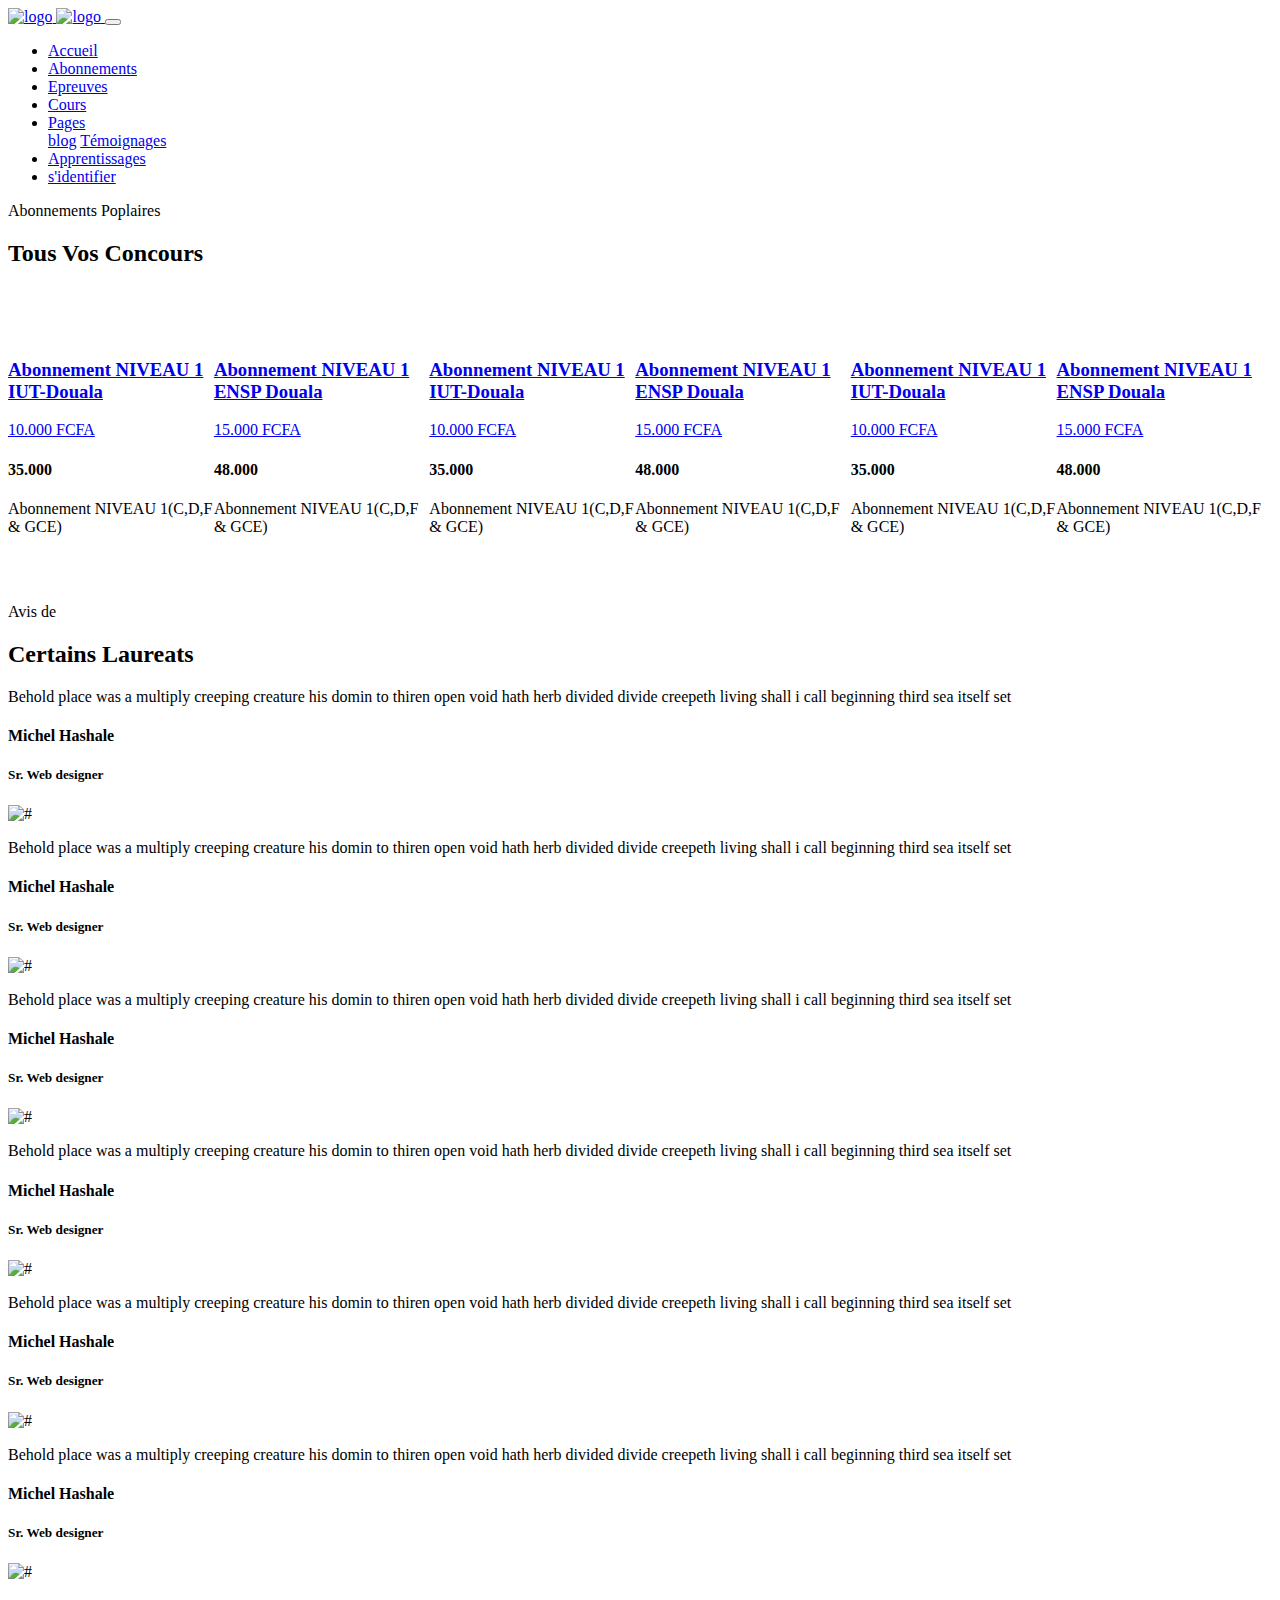
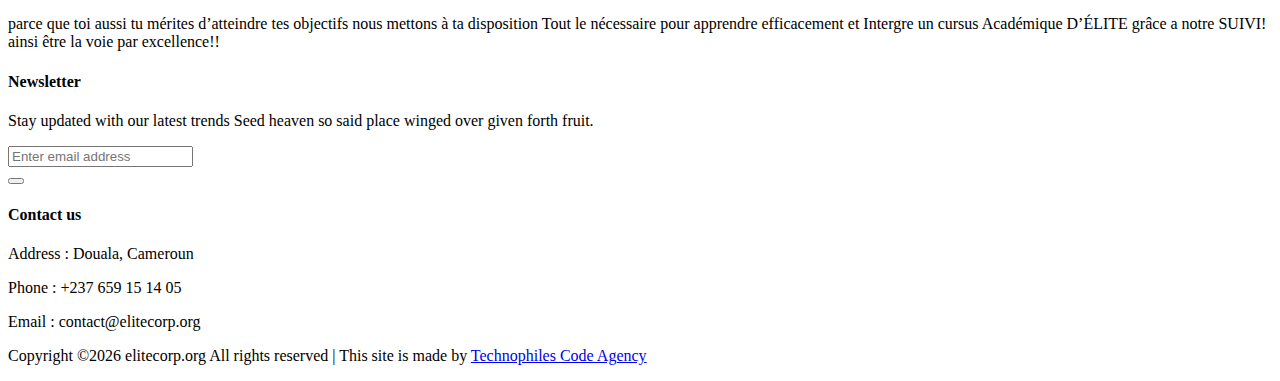
==== abonnements.html @ bad940f5 "Add files via upload" ====
<!doctype html>
<html lang="en">

<head>
    <!-- Required meta tags -->
    <meta charset="utf-8">
    <meta name="viewport" content="width=device-width, initial-scale=1, shrink-to-fit=no">
    <title>Etrain</title>
    <link rel="icon" href="img/favicon.png">
    <!-- Bootstrap CSS -->
    <link rel="stylesheet" href="css/bootstrap.min.css">
    <!-- animate CSS -->
    <link rel="stylesheet" href="css/animate.css">
    <!-- owl carousel CSS -->
    <link rel="stylesheet" href="css/owl.carousel.min.css">
    <!-- themify CSS -->
    <link rel="stylesheet" href="css/themify-icons.css">
    <!-- flaticon CSS -->
    <link rel="stylesheet" href="css/flaticon.css">
    <!-- font awesome CSS -->
    <link rel="stylesheet" href="css/magnific-popup.css">
    <!-- swiper CSS -->
    <link rel="stylesheet" href="css/slick.css">
    <!-- style CSS -->
    <link rel="stylesheet" href="css/style.css">
</head>

<body>
    <!--::header part start::-->
    <header class="main_menu single_page_menu">
        <div class="container">
            <div class="row align-items-center">
                <div class="col-lg-12">
                    <nav class="navbar navbar-expand-lg navbar-light">
                        <a class="navbar-brand logo_1" href="index.html"> <img src="img/single_page_logo.png" alt="logo"> </a>
                        <a class="navbar-brand logo_2" href="index.html"> <img src="img/logo.png" alt="logo"> </a>
                        <button class="navbar-toggler" type="button" data-toggle="collapse"
                            data-target="#navbarSupportedContent" aria-controls="navbarSupportedContent"
                            aria-expanded="false" aria-label="Toggle navigation">
                            <span class="navbar-toggler-icon"></span>
                        </button>

                        <div class="collapse navbar-collapse main-menu-item justify-content-end"
                            id="navbarSupportedContent">
                            <ul class="navbar-nav align-items-center">
                                <li class="nav-item active">
                                    <a class="nav-link" href="index.html">Accueil </a>
                                </li>
                                <li class="nav-item">
                                    <a class="nav-link" href="abonnements.html">Abonnements</a>
                                </li>
                                <li class="nav-item">
                                    <a class="nav-link" href="cource.html">Epreuves</a>
                                </li>
                                <li class="nav-item">
                                    <a class="nav-link" href="blog.html">Cours</a>
                                </li>
                                <li class="nav-item dropdown">
                                    <a class="nav-link dropdown-toggle" href="blog.html" id="navbarDropdown" role="button" data-toggle="dropdown" aria-haspopup="true" aria-expanded="false">
                                        Pages
                                    </a>
                                    <div class="dropdown-menu" aria-labelledby="navbarDropdown">
                                        <a class="dropdown-item" href="single-blog.html">blog</a>
                                        <a class="dropdown-item" href="elements.html">Témoignages</a>
                                    </div>
                                </li>
                                <li class="nav-item">
                                    <a class="nav-link" href="contact.html">Apprentissages</a>
                                </li>
                                <li class="d-none d-lg-block">
                                    <a class="btn_1" href="#">s'identifier</a>
                                </li>
                            </ul>
                        </div>
                    </nav>
                </div>
            </div>
        </div>
    </header>
    <!-- Header part end-->

    <!--::review_part start::-->
    <section class="special_cource padding_top">
        <div class="container">
            <div class="row justify-content-center">
                <div class="col-xl-5">
                    <div class="section_tittle text-center">
                        <p>Abonnements Poplaires</p>
                        <h2>Tous Vos Concours</h2>
                    </div>
                </div>
            </div>
            <div class="row" style="display: flex; justify-content: space-between;">
                <div class="col-sm-6 col-lg-4" style="margin: 35px 0px;">
                    <div class="single_special_cource" >
                        <img src="img/special_cource_21.png" class="special_img" alt="">
                        <div class="special_cource_text">
                            <a href="course-details.html">
                                <h3>Abonnement NIVEAU 1 IUT-Douala </h3>
                            </a>

                            <div class="special_cource_text_price">
                                
                            </div>
                            <a href="course-details.html" class="btn_4">10.000 FCFA</a>
                            <h4>35.000</h4>
                            
                            <p>Abonnement NIVEAU 1(C,D,F & GCE)</p>
                        </div>

                    </div>
                </div>
                <div class="col-sm-6 col-lg-4" style="margin: 35px 0px;">
                    <div class="single_special_cource">
                        <img src="img/special_cource_32.png" class="special_img" alt="">
                        <div class="special_cource_text">
                            <a href="course-details.html">
                                <h3>Abonnement NIVEAU 1 ENSP Douala </h3>
                            </a>

                            <div class="special_cource_text_price">
                                
                            </div>
                            <a href="course-details.html" class="btn_4">15.000 FCFA</a>
                            <h4>48.000</h4>
                            
                            <p>Abonnement NIVEAU 1(C,D,F & GCE)</p>
                        </div>

                    </div>
                </div>

                <div class="col-sm-6 col-lg-4" style="margin: 35px 0px;">
                    <div class="single_special_cource">

                        <img src="img/special_cource_21.png" class="special_img" alt="">
                        <div class="special_cource_text">
                            <a href="course-details.html">
                                <h3>Abonnement NIVEAU 1 IUT-Douala </h3>
                            </a>

                            <div class="special_cource_text_price">
                                
                            </div>
                            <a href="course-details.html" class="btn_4">10.000 FCFA</a>
                            <h4>35.000</h4>
                            
                            <p>Abonnement NIVEAU 1(C,D,F & GCE)</p>
                        </div>

                    </div>
                </div>

                <div class="col-sm-6 col-lg-4" style="margin: 35px 0px;" >
                    <div class="single_special_cource">

                        <img src="img/special_cource_32.png" class="special_img" alt="">
                        <a href="course-details.html">
                            <h3>Abonnement NIVEAU 1 ENSP Douala </h3>
                        </a>

                        <div class="special_cource_text_price">
                            
                        </div>
                        <a href="course-details.html" class="btn_4">15.000 FCFA</a>
                        <h4>48.000</h4>
                        
                        <p>Abonnement NIVEAU 1(C,D,F & GCE)</p>

                    </div>
                </div>

                <div class="col-sm-6 col-lg-4" style="margin: 35px 0px;">
                    <div class="single_special_cource">

                        <img src="img/special_cource_21.png" class="special_img" alt="">
                        <div class="special_cource_text">
                            <a href="course-details.html">
                                <h3>Abonnement NIVEAU 1 IUT-Douala </h3>
                            </a>

                            <div class="special_cource_text_price">
                                
                            </div>
                            <a href="course-details.html" class="btn_4">10.000 FCFA</a>
                            <h4>35.000</h4>
                            
                            <p>Abonnement NIVEAU 1(C,D,F & GCE)</p>
                        </div>

                    </div>
                </div>

                <div class="col-sm-6 col-lg-4" style="margin: 35px 0px;">
                    <div class="single_special_cource">

                        <img src="img/special_cource_32.png" class="special_img" alt="">
                        <a href="course-details.html">
                            <h3>Abonnement NIVEAU 1 ENSP Douala </h3>
                        </a>

                        <div class="special_cource_text_price">
                            
                        </div>
                        <a href="course-details.html" class="btn_4">15.000 FCFA</a>
                        <h4>48.000</h4>
                        
                        <p>Abonnement NIVEAU 1(C,D,F & GCE)</p>

                    </div>
                </div>

                
            </div>
        </div>
    </section>
    <!--::blog_part end::-->

    <!--::review_part start::-->
    <section class="testimonial_part section_padding">
        <div class="container-fluid">
            <div class="row justify-content-center">
                <div class="col-xl-5">
                    <div class="section_tittle text-center">
                        <p>Avis de </p>
                        <h2>Certains Laureats</h2>
                    </div>
                </div>
            </div>
            <div class="row">
                <div class="col-lg-12">
                    <div class="textimonial_iner owl-carousel">
                        <div class="testimonial_slider">
                            <div class="row">
                                <div class="col-lg-8 col-xl-4 col-sm-8 align-self-center">
                                    <div class="testimonial_slider_text">
                                        <p>Behold place was a multiply creeping creature his domin to thiren open void
                                            hath herb divided divide creepeth living shall i call beginning
                                            third sea itself set</p>
                                        <h4>Michel Hashale</h4>
                                        <h5> Sr. Web designer</h5>
                                    </div>
                                </div>
                                <div class="col-lg-4 col-xl-2 col-sm-4">
                                    <div class="testimonial_slider_img">
                                        <img src="img/testimonial_img_1.png" alt="#">
                                    </div>
                                </div>
                                <div class="col-xl-4 d-none d-xl-block">
                                    <div class="testimonial_slider_text">
                                        <p>Behold place was a multiply creeping creature his domin to thiren open void
                                            hath herb divided divide creepeth living shall i call beginning
                                            third sea itself set</p>
                                        <h4>Michel Hashale</h4>
                                        <h5> Sr. Web designer</h5>
                                    </div>
                                </div>
                                <div class="col-xl-2 d-none d-xl-block">
                                    <div class="testimonial_slider_img">
                                        <img src="img/testimonial_img_1.png" alt="#">
                                    </div>
                                </div>
                            </div>
                        </div>
                        <div class="testimonial_slider">
                            <div class="row">
                                <div class="col-lg-8 col-xl-4 col-sm-8 align-self-center">
                                    <div class="testimonial_slider_text">
                                        <p>Behold place was a multiply creeping creature his domin to thiren open void
                                            hath herb divided divide creepeth living shall i call beginning
                                            third sea itself set</p>
                                        <h4>Michel Hashale</h4>
                                        <h5> Sr. Web designer</h5>
                                    </div>
                                </div>
                                <div class="col-lg-4 col-xl-2 col-sm-4">
                                    <div class="testimonial_slider_img">
                                        <img src="img/testimonial_img_1.png" alt="#">
                                    </div>
                                </div>
                                <div class="col-xl-4 d-none d-xl-block">
                                    <div class="testimonial_slider_text">
                                        <p>Behold place was a multiply creeping creature his domin to thiren open void
                                            hath herb divided divide creepeth living shall i call beginning
                                            third sea itself set</p>
                                        <h4>Michel Hashale</h4>
                                        <h5> Sr. Web designer</h5>
                                    </div>
                                </div>
                                <div class="col-xl-2 d-none d-xl-block">
                                    <div class="testimonial_slider_img">
                                        <img src="img/testimonial_img_1.png" alt="#">
                                    </div>
                                </div>
                            </div>
                        </div>
                        <div class="testimonial_slider">
                            <div class="row">
                                <div class="col-lg-8 col-xl-4 col-sm-8 align-self-center">
                                    <div class="testimonial_slider_text">
                                        <p>Behold place was a multiply creeping creature his domin to thiren open void
                                            hath herb divided divide creepeth living shall i call beginning
                                            third sea itself set</p>
                                        <h4>Michel Hashale</h4>
                                        <h5> Sr. Web designer</h5>
                                    </div>
                                </div>
                                <div class="col-lg-4 col-xl-2 col-sm-4">
                                    <div class="testimonial_slider_img">
                                        <img src="img/testimonial_img_1.png" alt="#">
                                    </div>
                                </div>
                                <div class="col-xl-4 d-none d-xl-block">
                                    <div class="testimonial_slider_text">
                                        <p>Behold place was a multiply creeping creature his domin to thiren open void
                                            hath herb divided divide creepeth living shall i call beginning
                                            third sea itself set</p>
                                        <h4>Michel Hashale</h4>
                                        <h5> Sr. Web designer</h5>
                                    </div>
                                </div>
                                <div class="col-xl-2 d-none d-xl-block">
                                    <div class="testimonial_slider_img">
                                        <img src="img/testimonial_img_1.png" alt="#">
                                    </div>
                                </div>
                            </div>
                        </div>
                    </div>
                </div>

            </div>
        </div>
    </section>
    <!--::blog_part end::-->

    
    <!-- footer part start-->
    <footer class="footer-area">
        <div class="container">
            <div class="row justify-content-between">
                <div class="col-sm-6 col-md-4 col-xl-3">
                    <div class="single-footer-widget footer_1">
                        <a href="index.html"> <img src="img/logo.png" alt=""> </a>
                        <p>parce que toi aussi tu mérites d’atteindre tes objectifs nous  mettons à ta disposition Tout le nécessaire pour apprendre efficacement et Intergre un cursus Académique D’ÉLITE grâce a notre SUIVI! ainsi être la voie par excellence!! </p>
                       
                    </div>
                </div>
                <div class="col-sm-6 col-md-4 col-xl-4">
                    <div class="single-footer-widget footer_2">
                        <h4>Newsletter</h4>
                        <p>Stay updated with our latest trends Seed heaven so said place winged over given forth fruit.
                        </p>
                        <form action="#">
                            <div class="form-group">
                                <div class="input-group mb-3">
                                    <input type="text" class="form-control" placeholder='Enter email address'
                                        onfocus="this.placeholder = ''"
                                        onblur="this.placeholder = 'Enter email address'">
                                    <div class="input-group-append">
                                        <button class="btn btn_1" type="button"><i class="ti-angle-right"></i></button>
                                    </div>
                                </div>
                            </div>
                        </form>
                        <div class="social_icon">
                            <a href="#"> <i class="ti-facebook"></i> </a>
                            <a href="#"> <i class="ti-twitter-alt"></i> </a>
                            <a href="#"> <i class="ti-instagram"></i> </a>
                            <a href="#"> <i class="ti-skype"></i> </a>
                        </div>
                    </div>
                </div>
                <div class="col-xl-3 col-sm-6 col-md-4">
                    <div class="single-footer-widget footer_2">
                        <h4>Contact us</h4>
                        <div class="contact_info">
                            <p><span> Address :</span> Douala, Cameroun </p>
                            <p><span> Phone :</span> +237 659 15 14 05 </p>
                            <p><span> Email : </span>contact@elitecorp.org </p>
                        </div>
                    </div>
                </div>
            </div>

        </div>
        <div class="container-fluid">
            <div class="row">
                <div class="col-lg-12">
                    <div class="copyright_part_text text-center">
                        <div class="row">
                            <div class="col-lg-12">
                                <p class="footer-text m-0"><!-- Link back to Colorlib can't be removed. Template is licensed under CC BY 3.0. -->
Copyright &copy;<script>document.write(new Date().getFullYear());</script> elitecorp.org All rights reserved | This site is made by <a href="#" target="_blank">Technophiles Code Agency</a>
<!-- Link back to Colorlib can't be removed. Template is licensed under CC BY 3.0. --></p>
                            </div>
                        </div>
                    </div>
                </div>
            </div>
        </div>
    </footer>
    <!-- footer part end-->
    <!-- jquery plugins here-->
    <!-- jquery -->
    <script src="js/jquery-1.12.1.min.js"></script>
    <!-- popper js -->
    <script src="js/popper.min.js"></script>
    <!-- bootstrap js -->
    <script src="js/bootstrap.min.js"></script>
    <!-- easing js -->
    <script src="js/jquery.magnific-popup.js"></script>
    <!-- swiper js -->
    <script src="js/swiper.min.js"></script>
    <!-- swiper js -->
    <script src="js/masonry.pkgd.js"></script>
    <!-- particles js -->
    <script src="js/owl.carousel.min.js"></script>
    <script src="js/jquery.nice-select.min.js"></script>
    <!-- swiper js -->
    <script src="js/slick.min.js"></script>
    <script src="js/jquery.counterup.min.js"></script>
    <script src="js/waypoints.min.js"></script>
    <!-- custom js -->
    <script src="js/custom.js"></script>
</body>

</html>
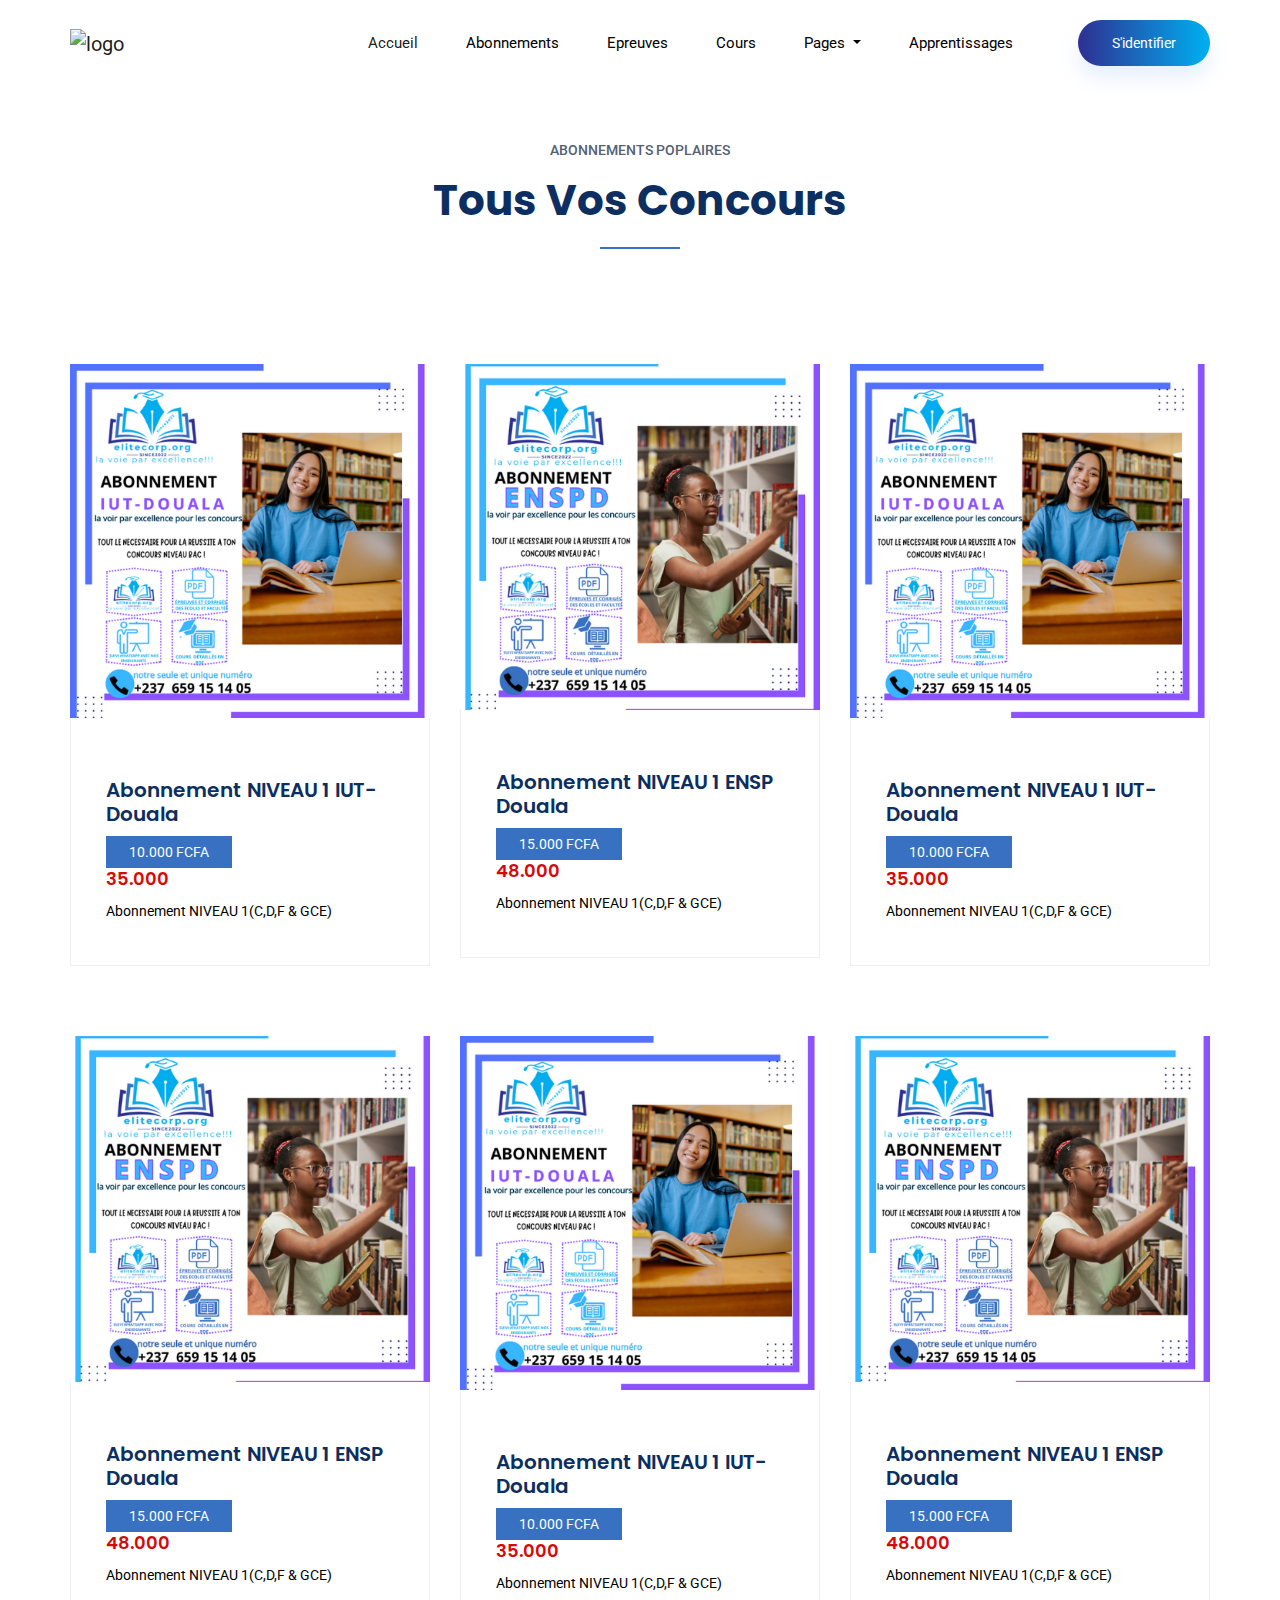
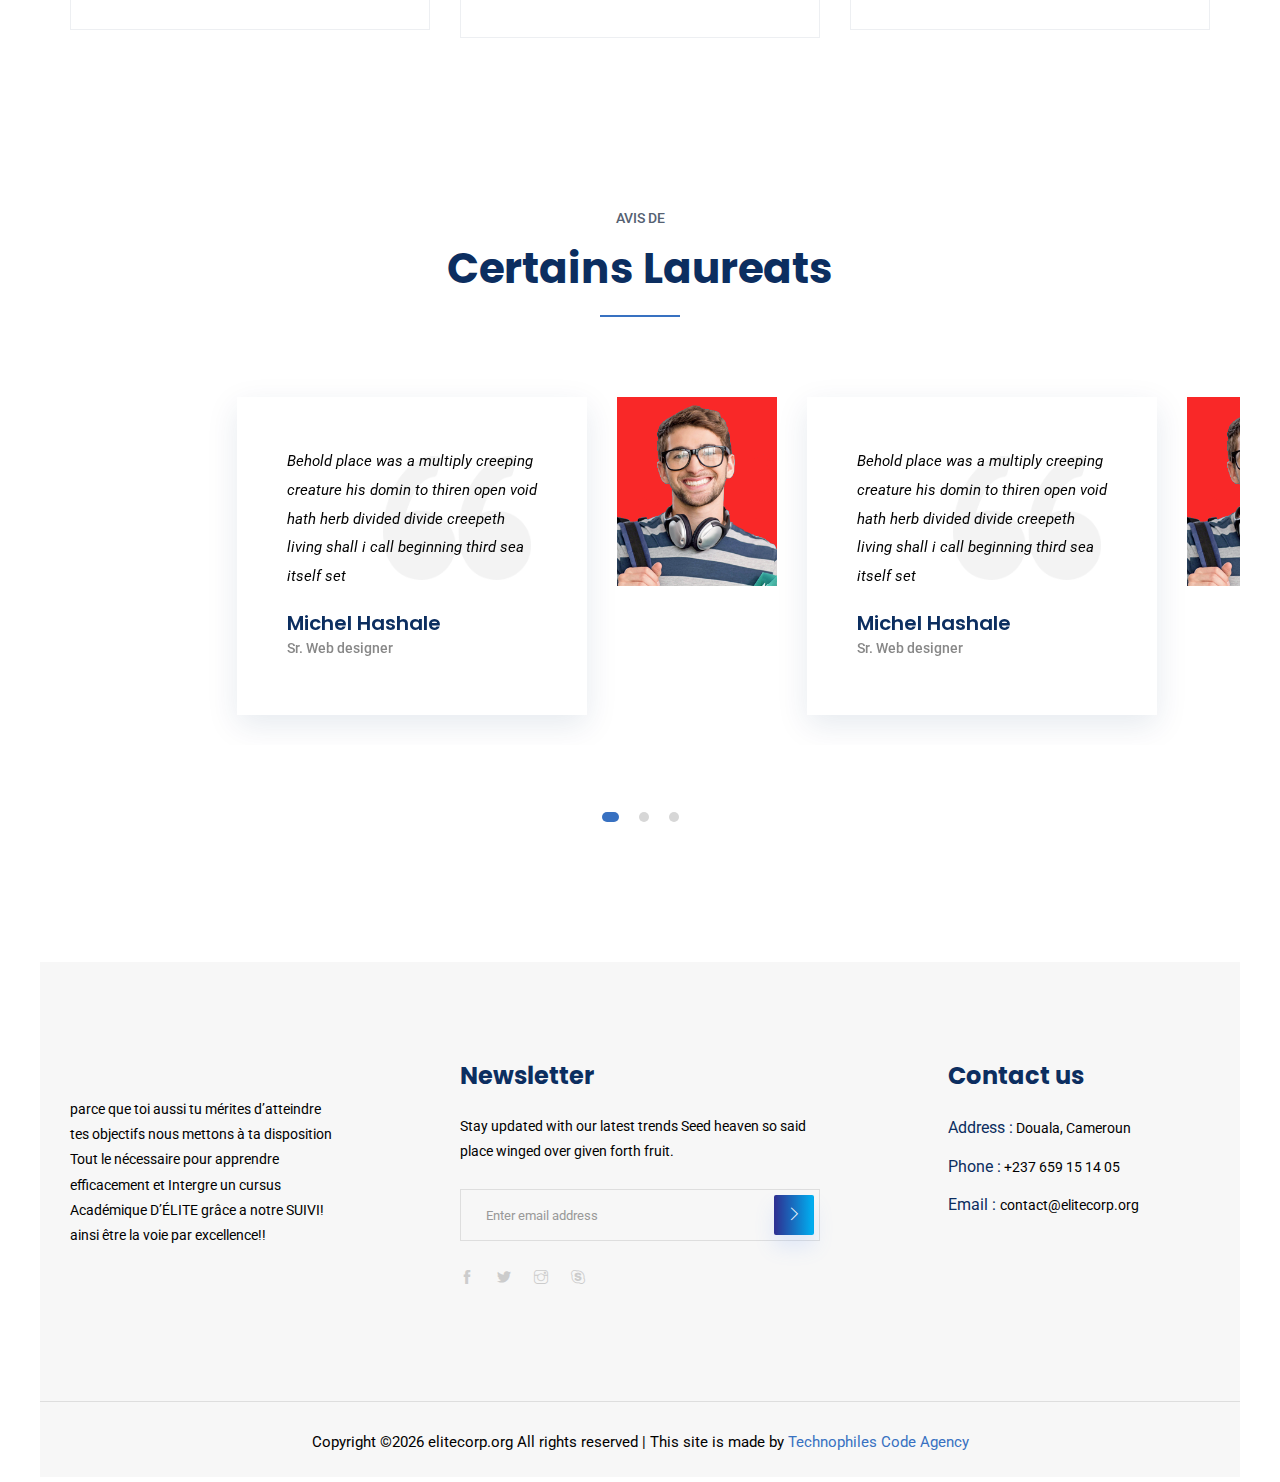
==== commit 3aa53e92: "updating the site the 15/06/2024" ====
--- a/abonnements.html
+++ b/abonnements.html
@@ -27,13 +27,12 @@
 
 <body>
     <!--::header part start::-->
-    <header class="main_menu single_page_menu">
+    <header class="main_menu home_menu">
         <div class="container">
-            <div class="row align-items-center">
+            <div class="row align-items-center" style="background-color: white;">
                 <div class="col-lg-12">
                     <nav class="navbar navbar-expand-lg navbar-light">
-                        <a class="navbar-brand logo_1" href="index.html"> <img src="img/single_page_logo.png" alt="logo"> </a>
-                        <a class="navbar-brand logo_2" href="index.html"> <img src="img/logo.png" alt="logo"> </a>
+                        <a class="navbar-brand" href="index.html"> <img src="img/logo.png" alt="logo"> </a>
                         <button class="navbar-toggler" type="button" data-toggle="collapse"
                             data-target="#navbarSupportedContent" aria-controls="navbarSupportedContent"
                             aria-expanded="false" aria-label="Toggle navigation">
@@ -68,7 +67,7 @@
                                     <a class="nav-link" href="contact.html">Apprentissages</a>
                                 </li>
                                 <li class="d-none d-lg-block">
-                                    <a class="btn_1" href="#">s'identifier</a>
+                                    <a class="btn_1" href="signinform.html">s'identifier</a>
                                 </li>
                             </ul>
                         </div>
@@ -151,21 +150,22 @@
                     </div>
                 </div>
 
-                <div class="col-sm-6 col-lg-4" style="margin: 35px 0px;" >
+                <div class="col-sm-6 col-lg-4" style="margin: 35px 0px;">
                     <div class="single_special_cource">
-
                         <img src="img/special_cource_32.png" class="special_img" alt="">
-                        <a href="course-details.html">
-                            <h3>Abonnement NIVEAU 1 ENSP Douala </h3>
-                        </a>
-
-                        <div class="special_cource_text_price">
-                            
-                        </div>
-                        <a href="course-details.html" class="btn_4">15.000 FCFA</a>
-                        <h4>48.000</h4>
-                        
-                        <p>Abonnement NIVEAU 1(C,D,F & GCE)</p>
+                        <div class="special_cource_text">
+                            <a href="course-details.html">
+                                <h3>Abonnement NIVEAU 1 ENSP Douala </h3>
+                            </a>
+
+                            <div class="special_cource_text_price">
+                                
+                            </div>
+                            <a href="course-details.html" class="btn_4">15.000 FCFA</a>
+                            <h4>48.000</h4>
+                            
+                            <p>Abonnement NIVEAU 1(C,D,F & GCE)</p>
+                        </div>
 
                     </div>
                 </div>
@@ -191,21 +191,23 @@
                     </div>
                 </div>
 
+                
                 <div class="col-sm-6 col-lg-4" style="margin: 35px 0px;">
                     <div class="single_special_cource">
-
                         <img src="img/special_cource_32.png" class="special_img" alt="">
-                        <a href="course-details.html">
-                            <h3>Abonnement NIVEAU 1 ENSP Douala </h3>
-                        </a>
-
-                        <div class="special_cource_text_price">
-                            
-                        </div>
-                        <a href="course-details.html" class="btn_4">15.000 FCFA</a>
-                        <h4>48.000</h4>
-                        
-                        <p>Abonnement NIVEAU 1(C,D,F & GCE)</p>
+                        <div class="special_cource_text">
+                            <a href="course-details.html">
+                                <h3>Abonnement NIVEAU 1 ENSP Douala </h3>
+                            </a>
+
+                            <div class="special_cource_text_price">
+                                
+                            </div>
+                            <a href="course-details.html" class="btn_4">15.000 FCFA</a>
+                            <h4>48.000</h4>
+                            
+                            <p>Abonnement NIVEAU 1(C,D,F & GCE)</p>
+                        </div>
 
                     </div>
                 </div>
--- a/css/themify-icons.css
+++ b/css/themify-icons.css
@@ -0,0 +1,1081 @@
+@font-face {
+	font-family: 'themify';
+	src:url('../fonts/themify.eot?-fvbane');
+	src:url('../fonts/themify.eot?#iefix-fvbane') format('embedded-opentype'),
+		url('../fonts/themify.woff?-fvbane') format('woff'),
+		url('../fonts/themify.ttf?-fvbane') format('truetype'),
+		url('../fonts/themify.svg?-fvbane#themify') format('svg');
+	font-weight: normal;
+	font-style: normal;
+}
+
+[class^="ti-"], [class*=" ti-"] {
+	font-family: 'themify';
+	speak: none;
+	font-style: normal;
+	font-weight: normal;
+	font-variant: normal;
+	text-transform: none;
+	line-height: 1;
+
+	/* Better Font Rendering =========== */
+	-webkit-font-smoothing: antialiased;
+	-moz-osx-font-smoothing: grayscale;
+}
+
+.ti-wand:before {
+	content: "\e600";
+}
+.ti-volume:before {
+	content: "\e601";
+}
+.ti-user:before {
+	content: "\e602";
+}
+.ti-unlock:before {
+	content: "\e603";
+}
+.ti-unlink:before {
+	content: "\e604";
+}
+.ti-trash:before {
+	content: "\e605";
+}
+.ti-thought:before {
+	content: "\e606";
+}
+.ti-target:before {
+	content: "\e607";
+}
+.ti-tag:before {
+	content: "\e608";
+}
+.ti-tablet:before {
+	content: "\e609";
+}
+.ti-star:before {
+	content: "\e60a";
+}
+.ti-spray:before {
+	content: "\e60b";
+}
+.ti-signal:before {
+	content: "\e60c";
+}
+.ti-shopping-cart:before {
+	content: "\e60d";
+}
+.ti-shopping-cart-full:before {
+	content: "\e60e";
+}
+.ti-settings:before {
+	content: "\e60f";
+}
+.ti-search:before {
+	content: "\e610";
+}
+.ti-zoom-in:before {
+	content: "\e611";
+}
+.ti-zoom-out:before {
+	content: "\e612";
+}
+.ti-cut:before {
+	content: "\e613";
+}
+.ti-ruler:before {
+	content: "\e614";
+}
+.ti-ruler-pencil:before {
+	content: "\e615";
+}
+.ti-ruler-alt:before {
+	content: "\e616";
+}
+.ti-bookmark:before {
+	content: "\e617";
+}
+.ti-bookmark-alt:before {
+	content: "\e618";
+}
+.ti-reload:before {
+	content: "\e619";
+}
+.ti-plus:before {
+	content: "\e61a";
+}
+.ti-pin:before {
+	content: "\e61b";
+}
+.ti-pencil:before {
+	content: "\e61c";
+}
+.ti-pencil-alt:before {
+	content: "\e61d";
+}
+.ti-paint-roller:before {
+	content: "\e61e";
+}
+.ti-paint-bucket:before {
+	content: "\e61f";
+}
+.ti-na:before {
+	content: "\e620";
+}
+.ti-mobile:before {
+	content: "\e621";
+}
+.ti-minus:before {
+	content: "\e622";
+}
+.ti-medall:before {
+	content: "\e623";
+}
+.ti-medall-alt:before {
+	content: "\e624";
+}
+.ti-marker:before {
+	content: "\e625";
+}
+.ti-marker-alt:before {
+	content: "\e626";
+}
+.ti-arrow-up:before {
+	content: "\e627";
+}
+.ti-arrow-right:before {
+	content: "\e628";
+}
+.ti-arrow-left:before {
+	content: "\e629";
+}
+.ti-arrow-down:before {
+	content: "\e62a";
+}
+.ti-lock:before {
+	content: "\e62b";
+}
+.ti-location-arrow:before {
+	content: "\e62c";
+}
+.ti-link:before {
+	content: "\e62d";
+}
+.ti-layout:before {
+	content: "\e62e";
+}
+.ti-layers:before {
+	content: "\e62f";
+}
+.ti-layers-alt:before {
+	content: "\e630";
+}
+.ti-key:before {
+	content: "\e631";
+}
+.ti-import:before {
+	content: "\e632";
+}
+.ti-image:before {
+	content: "\e633";
+}
+.ti-heart:before {
+	content: "\e634";
+}
+.ti-heart-broken:before {
+	content: "\e635";
+}
+.ti-hand-stop:before {
+	content: "\e636";
+}
+.ti-hand-open:before {
+	content: "\e637";
+}
+.ti-hand-drag:before {
+	content: "\e638";
+}
+.ti-folder:before {
+	content: "\e639";
+}
+.ti-flag:before {
+	content: "\e63a";
+}
+.ti-flag-alt:before {
+	content: "\e63b";
+}
+.ti-flag-alt-2:before {
+	content: "\e63c";
+}
+.ti-eye:before {
+	content: "\e63d";
+}
+.ti-export:before {
+	content: "\e63e";
+}
+.ti-exchange-vertical:before {
+	content: "\e63f";
+}
+.ti-desktop:before {
+	content: "\e640";
+}
+.ti-cup:before {
+	content: "\e641";
+}
+.ti-crown:before {
+	content: "\e642";
+}
+.ti-comments:before {
+	content: "\e643";
+}
+.ti-comment:before {
+	content: "\e644";
+}
+.ti-comment-alt:before {
+	content: "\e645";
+}
+.ti-close:before {
+	content: "\e646";
+}
+.ti-clip:before {
+	content: "\e647";
+}
+.ti-angle-up:before {
+	content: "\e648";
+}
+.ti-angle-right:before {
+	content: "\e649";
+}
+.ti-angle-left:before {
+	content: "\e64a";
+}
+.ti-angle-down:before {
+	content: "\e64b";
+}
+.ti-check:before {
+	content: "\e64c";
+}
+.ti-check-box:before {
+	content: "\e64d";
+}
+.ti-camera:before {
+	content: "\e64e";
+}
+.ti-announcement:before {
+	content: "\e64f";
+}
+.ti-brush:before {
+	content: "\e650";
+}
+.ti-briefcase:before {
+	content: "\e651";
+}
+.ti-bolt:before {
+	content: "\e652";
+}
+.ti-bolt-alt:before {
+	content: "\e653";
+}
+.ti-blackboard:before {
+	content: "\e654";
+}
+.ti-bag:before {
+	content: "\e655";
+}
+.ti-move:before {
+	content: "\e656";
+}
+.ti-arrows-vertical:before {
+	content: "\e657";
+}
+.ti-arrows-horizontal:before {
+	content: "\e658";
+}
+.ti-fullscreen:before {
+	content: "\e659";
+}
+.ti-arrow-top-right:before {
+	content: "\e65a";
+}
+.ti-arrow-top-left:before {
+	content: "\e65b";
+}
+.ti-arrow-circle-up:before {
+	content: "\e65c";
+}
+.ti-arrow-circle-right:before {
+	content: "\e65d";
+}
+.ti-arrow-circle-left:before {
+	content: "\e65e";
+}
+.ti-arrow-circle-down:before {
+	content: "\e65f";
+}
+.ti-angle-double-up:before {
+	content: "\e660";
+}
+.ti-angle-double-right:before {
+	content: "\e661";
+}
+.ti-angle-double-left:before {
+	content: "\e662";
+}
+.ti-angle-double-down:before {
+	content: "\e663";
+}
+.ti-zip:before {
+	content: "\e664";
+}
+.ti-world:before {
+	content: "\e665";
+}
+.ti-wheelchair:before {
+	content: "\e666";
+}
+.ti-view-list:before {
+	content: "\e667";
+}
+.ti-view-list-alt:before {
+	content: "\e668";
+}
+.ti-view-grid:before {
+	content: "\e669";
+}
+.ti-uppercase:before {
+	content: "\e66a";
+}
+.ti-upload:before {
+	content: "\e66b";
+}
+.ti-underline:before {
+	content: "\e66c";
+}
+.ti-truck:before {
+	content: "\e66d";
+}
+.ti-timer:before {
+	content: "\e66e";
+}
+.ti-ticket:before {
+	content: "\e66f";
+}
+.ti-thumb-up:before {
+	content: "\e670";
+}
+.ti-thumb-down:before {
+	content: "\e671";
+}
+.ti-text:before {
+	content: "\e672";
+}
+.ti-stats-up:before {
+	content: "\e673";
+}
+.ti-stats-down:before {
+	content: "\e674";
+}
+.ti-split-v:before {
+	content: "\e675";
+}
+.ti-split-h:before {
+	content: "\e676";
+}
+.ti-smallcap:before {
+	content: "\e677";
+}
+.ti-shine:before {
+	content: "\e678";
+}
+.ti-shift-right:before {
+	content: "\e679";
+}
+.ti-shift-left:before {
+	content: "\e67a";
+}
+.ti-shield:before {
+	content: "\e67b";
+}
+.ti-notepad:before {
+	content: "\e67c";
+}
+.ti-server:before {
+	content: "\e67d";
+}
+.ti-quote-right:before {
+	content: "\e67e";
+}
+.ti-quote-left:before {
+	content: "\e67f";
+}
+.ti-pulse:before {
+	content: "\e680";
+}
+.ti-printer:before {
+	content: "\e681";
+}
+.ti-power-off:before {
+	content: "\e682";
+}
+.ti-plug:before {
+	content: "\e683";
+}
+.ti-pie-chart:before {
+	content: "\e684";
+}
+.ti-paragraph:before {
+	content: "\e685";
+}
+.ti-panel:before {
+	content: "\e686";
+}
+.ti-package:before {
+	content: "\e687";
+}
+.ti-music:before {
+	content: "\e688";
+}
+.ti-music-alt:before {
+	content: "\e689";
+}
+.ti-mouse:before {
+	content: "\e68a";
+}
+.ti-mouse-alt:before {
+	content: "\e68b";
+}
+.ti-money:before {
+	content: "\e68c";
+}
+.ti-microphone:before {
+	content: "\e68d";
+}
+.ti-menu:before {
+	content: "\e68e";
+}
+.ti-menu-alt:before {
+	content: "\e68f";
+}
+.ti-map:before {
+	content: "\e690";
+}
+.ti-map-alt:before {
+	content: "\e691";
+}
+.ti-loop:before {
+	content: "\e692";
+}
+.ti-location-pin:before {
+	content: "\e693";
+}
+.ti-list:before {
+	content: "\e694";
+}
+.ti-light-bulb:before {
+	content: "\e695";
+}
+.ti-Italic:before {
+	content: "\e696";
+}
+.ti-info:before {
+	content: "\e697";
+}
+.ti-infinite:before {
+	content: "\e698";
+}
+.ti-id-badge:before {
+	content: "\e699";
+}
+.ti-hummer:before {
+	content: "\e69a";
+}
+.ti-home:before {
+	content: "\e69b";
+}
+.ti-help:before {
+	content: "\e69c";
+}
+.ti-headphone:before {
+	content: "\e69d";
+}
+.ti-harddrives:before {
+	content: "\e69e";
+}
+.ti-harddrive:before {
+	content: "\e69f";
+}
+.ti-gift:before {
+	content: "\e6a0";
+}
+.ti-game:before {
+	content: "\e6a1";
+}
+.ti-filter:before {
+	content: "\e6a2";
+}
+.ti-files:before {
+	content: "\e6a3";
+}
+.ti-file:before {
+	content: "\e6a4";
+}
+.ti-eraser:before {
+	content: "\e6a5";
+}
+.ti-envelope:before {
+	content: "\e6a6";
+}
+.ti-download:before {
+	content: "\e6a7";
+}
+.ti-direction:before {
+	content: "\e6a8";
+}
+.ti-direction-alt:before {
+	content: "\e6a9";
+}
+.ti-dashboard:before {
+	content: "\e6aa";
+}
+.ti-control-stop:before {
+	content: "\e6ab";
+}
+.ti-control-shuffle:before {
+	content: "\e6ac";
+}
+.ti-control-play:before {
+	content: "\e6ad";
+}
+.ti-control-pause:before {
+	content: "\e6ae";
+}
+.ti-control-forward:before {
+	content: "\e6af";
+}
+.ti-control-backward:before {
+	content: "\e6b0";
+}
+.ti-cloud:before {
+	content: "\e6b1";
+}
+.ti-cloud-up:before {
+	content: "\e6b2";
+}
+.ti-cloud-down:before {
+	content: "\e6b3";
+}
+.ti-clipboard:before {
+	content: "\e6b4";
+}
+.ti-car:before {
+	content: "\e6b5";
+}
+.ti-calendar:before {
+	content: "\e6b6";
+}
+.ti-book:before {
+	content: "\e6b7";
+}
+.ti-bell:before {
+	content: "\e6b8";
+}
+.ti-basketball:before {
+	content: "\e6b9";
+}
+.ti-bar-chart:before {
+	content: "\e6ba";
+}
+.ti-bar-chart-alt:before {
+	content: "\e6bb";
+}
+.ti-back-right:before {
+	content: "\e6bc";
+}
+.ti-back-left:before {
+	content: "\e6bd";
+}
+.ti-arrows-corner:before {
+	content: "\e6be";
+}
+.ti-archive:before {
+	content: "\e6bf";
+}
+.ti-anchor:before {
+	content: "\e6c0";
+}
+.ti-align-right:before {
+	content: "\e6c1";
+}
+.ti-align-left:before {
+	content: "\e6c2";
+}
+.ti-align-justify:before {
+	content: "\e6c3";
+}
+.ti-align-center:before {
+	content: "\e6c4";
+}
+.ti-alert:before {
+	content: "\e6c5";
+}
+.ti-alarm-clock:before {
+	content: "\e6c6";
+}
+.ti-agenda:before {
+	content: "\e6c7";
+}
+.ti-write:before {
+	content: "\e6c8";
+}
+.ti-window:before {
+	content: "\e6c9";
+}
+.ti-widgetized:before {
+	content: "\e6ca";
+}
+.ti-widget:before {
+	content: "\e6cb";
+}
+.ti-widget-alt:before {
+	content: "\e6cc";
+}
+.ti-wallet:before {
+	content: "\e6cd";
+}
+.ti-video-clapper:before {
+	content: "\e6ce";
+}
+.ti-video-camera:before {
+	content: "\e6cf";
+}
+.ti-vector:before {
+	content: "\e6d0";
+}
+.ti-themify-logo:before {
+	content: "\e6d1";
+}
+.ti-themify-favicon:before {
+	content: "\e6d2";
+}
+.ti-themify-favicon-alt:before {
+	content: "\e6d3";
+}
+.ti-support:before {
+	content: "\e6d4";
+}
+.ti-stamp:before {
+	content: "\e6d5";
+}
+.ti-split-v-alt:before {
+	content: "\e6d6";
+}
+.ti-slice:before {
+	content: "\e6d7";
+}
+.ti-shortcode:before {
+	content: "\e6d8";
+}
+.ti-shift-right-alt:before {
+	content: "\e6d9";
+}
+.ti-shift-left-alt:before {
+	content: "\e6da";
+}
+.ti-ruler-alt-2:before {
+	content: "\e6db";
+}
+.ti-receipt:before {
+	content: "\e6dc";
+}
+.ti-pin2:before {
+	content: "\e6dd";
+}
+.ti-pin-alt:before {
+	content: "\e6de";
+}
+.ti-pencil-alt2:before {
+	content: "\e6df";
+}
+.ti-palette:before {
+	content: "\e6e0";
+}
+.ti-more:before {
+	content: "\e6e1";
+}
+.ti-more-alt:before {
+	content: "\e6e2";
+}
+.ti-microphone-alt:before {
+	content: "\e6e3";
+}
+.ti-magnet:before {
+	content: "\e6e4";
+}
+.ti-line-double:before {
+	content: "\e6e5";
+}
+.ti-line-dotted:before {
+	content: "\e6e6";
+}
+.ti-line-dashed:before {
+	content: "\e6e7";
+}
+.ti-layout-width-full:before {
+	content: "\e6e8";
+}
+.ti-layout-width-default:before {
+	content: "\e6e9";
+}
+.ti-layout-width-default-alt:before {
+	content: "\e6ea";
+}
+.ti-layout-tab:before {
+	content: "\e6eb";
+}
+.ti-layout-tab-window:before {
+	content: "\e6ec";
+}
+.ti-layout-tab-v:before {
+	content: "\e6ed";
+}
+.ti-layout-tab-min:before {
+	content: "\e6ee";
+}
+.ti-layout-slider:before {
+	content: "\e6ef";
+}
+.ti-layout-slider-alt:before {
+	content: "\e6f0";
+}
+.ti-layout-sidebar-right:before {
+	content: "\e6f1";
+}
+.ti-layout-sidebar-none:before {
+	content: "\e6f2";
+}
+.ti-layout-sidebar-left:before {
+	content: "\e6f3";
+}
+.ti-layout-placeholder:before {
+	content: "\e6f4";
+}
+.ti-layout-menu:before {
+	content: "\e6f5";
+}
+.ti-layout-menu-v:before {
+	content: "\e6f6";
+}
+.ti-layout-menu-separated:before {
+	content: "\e6f7";
+}
+.ti-layout-menu-full:before {
+	content: "\e6f8";
+}
+.ti-layout-media-right-alt:before {
+	content: "\e6f9";
+}
+.ti-layout-media-right:before {
+	content: "\e6fa";
+}
+.ti-layout-media-overlay:before {
+	content: "\e6fb";
+}
+.ti-layout-media-overlay-alt:before {
+	content: "\e6fc";
+}
+.ti-layout-media-overlay-alt-2:before {
+	content: "\e6fd";
+}
+.ti-layout-media-left-alt:before {
+	content: "\e6fe";
+}
+.ti-layout-media-left:before {
+	content: "\e6ff";
+}
+.ti-layout-media-center-alt:before {
+	content: "\e700";
+}
+.ti-layout-media-center:before {
+	content: "\e701";
+}
+.ti-layout-list-thumb:before {
+	content: "\e702";
+}
+.ti-layout-list-thumb-alt:before {
+	content: "\e703";
+}
+.ti-layout-list-post:before {
+	content: "\e704";
+}
+.ti-layout-list-large-image:before {
+	content: "\e705";
+}
+.ti-layout-line-solid:before {
+	content: "\e706";
+}
+.ti-layout-grid4:before {
+	content: "\e707";
+}
+.ti-layout-grid3:before {
+	content: "\e708";
+}
+.ti-layout-grid2:before {
+	content: "\e709";
+}
+.ti-layout-grid2-thumb:before {
+	content: "\e70a";
+}
+.ti-layout-cta-right:before {
+	content: "\e70b";
+}
+.ti-layout-cta-left:before {
+	content: "\e70c";
+}
+.ti-layout-cta-center:before {
+	content: "\e70d";
+}
+.ti-layout-cta-btn-right:before {
+	content: "\e70e";
+}
+.ti-layout-cta-btn-left:before {
+	content: "\e70f";
+}
+.ti-layout-column4:before {
+	content: "\e710";
+}
+.ti-layout-column3:before {
+	content: "\e711";
+}
+.ti-layout-column2:before {
+	content: "\e712";
+}
+.ti-layout-accordion-separated:before {
+	content: "\e713";
+}
+.ti-layout-accordion-merged:before {
+	content: "\e714";
+}
+.ti-layout-accordion-list:before {
+	content: "\e715";
+}
+.ti-ink-pen:before {
+	content: "\e716";
+}
+.ti-info-alt:before {
+	content: "\e717";
+}
+.ti-help-alt:before {
+	content: "\e718";
+}
+.ti-headphone-alt:before {
+	content: "\e719";
+}
+.ti-hand-point-up:before {
+	content: "\e71a";
+}
+.ti-hand-point-right:before {
+	content: "\e71b";
+}
+.ti-hand-point-left:before {
+	content: "\e71c";
+}
+.ti-hand-point-down:before {
+	content: "\e71d";
+}
+.ti-gallery:before {
+	content: "\e71e";
+}
+.ti-face-smile:before {
+	content: "\e71f";
+}
+.ti-face-sad:before {
+	content: "\e720";
+}
+.ti-credit-card:before {
+	content: "\e721";
+}
+.ti-control-skip-forward:before {
+	content: "\e722";
+}
+.ti-control-skip-backward:before {
+	content: "\e723";
+}
+.ti-control-record:before {
+	content: "\e724";
+}
+.ti-control-eject:before {
+	content: "\e725";
+}
+.ti-comments-smiley:before {
+	content: "\e726";
+}
+.ti-brush-alt:before {
+	content: "\e727";
+}
+.ti-youtube:before {
+	content: "\e728";
+}
+.ti-vimeo:before {
+	content: "\e729";
+}
+.ti-twitter:before {
+	content: "\e72a";
+}
+.ti-time:before {
+	content: "\e72b";
+}
+.ti-tumblr:before {
+	content: "\e72c";
+}
+.ti-skype:before {
+	content: "\e72d";
+}
+.ti-share:before {
+	content: "\e72e";
+}
+.ti-share-alt:before {
+	content: "\e72f";
+}
+.ti-rocket:before {
+	content: "\e730";
+}
+.ti-pinterest:before {
+	content: "\e731";
+}
+.ti-new-window:before {
+	content: "\e732";
+}
+.ti-microsoft:before {
+	content: "\e733";
+}
+.ti-list-ol:before {
+	content: "\e734";
+}
+.ti-linkedin:before {
+	content: "\e735";
+}
+.ti-layout-sidebar-2:before {
+	content: "\e736";
+}
+.ti-layout-grid4-alt:before {
+	content: "\e737";
+}
+.ti-layout-grid3-alt:before {
+	content: "\e738";
+}
+.ti-layout-grid2-alt:before {
+	content: "\e739";
+}
+.ti-layout-column4-alt:before {
+	content: "\e73a";
+}
+.ti-layout-column3-alt:before {
+	content: "\e73b";
+}
+.ti-layout-column2-alt:before {
+	content: "\e73c";
+}
+.ti-instagram:before {
+	content: "\e73d";
+}
+.ti-google:before {
+	content: "\e73e";
+}
+.ti-github:before {
+	content: "\e73f";
+}
+.ti-flickr:before {
+	content: "\e740";
+}
+.ti-facebook:before {
+	content: "\e741";
+}
+.ti-dropbox:before {
+	content: "\e742";
+}
+.ti-dribbble:before {
+	content: "\e743";
+}
+.ti-apple:before {
+	content: "\e744";
+}
+.ti-android:before {
+	content: "\e745";
+}
+.ti-save:before {
+	content: "\e746";
+}
+.ti-save-alt:before {
+	content: "\e747";
+}
+.ti-yahoo:before {
+	content: "\e748";
+}
+.ti-wordpress:before {
+	content: "\e749";
+}
+.ti-vimeo-alt:before {
+	content: "\e74a";
+}
+.ti-twitter-alt:before {
+	content: "\e74b";
+}
+.ti-tumblr-alt:before {
+	content: "\e74c";
+}
+.ti-trello:before {
+	content: "\e74d";
+}
+.ti-stack-overflow:before {
+	content: "\e74e";
+}
+.ti-soundcloud:before {
+	content: "\e74f";
+}
+.ti-sharethis:before {
+	content: "\e750";
+}
+.ti-sharethis-alt:before {
+	content: "\e751";
+}
+.ti-reddit:before {
+	content: "\e752";
+}
+.ti-pinterest-alt:before {
+	content: "\e753";
+}
+.ti-microsoft-alt:before {
+	content: "\e754";
+}
+.ti-linux:before {
+	content: "\e755";
+}
+.ti-jsfiddle:before {
+	content: "\e756";
+}
+.ti-joomla:before {
+	content: "\e757";
+}
+.ti-html5:before {
+	content: "\e758";
+}
+.ti-flickr-alt:before {
+	content: "\e759";
+}
+.ti-email:before {
+	content: "\e75a";
+}
+.ti-drupal:before {
+	content: "\e75b";
+}
+.ti-dropbox-alt:before {
+	content: "\e75c";
+}
+.ti-css3:before {
+	content: "\e75d";
+}
+.ti-rss:before {
+	content: "\e75e";
+}
+.ti-rss-alt:before {
+	content: "\e75f";
+}
--- a/css/flaticon.css
+++ b/css/flaticon.css
@@ -0,0 +1,34 @@
+	/*
+  	Flaticon icon font: Flaticon
+  	Creation date: 09/04/2019 10:10
+  	*/
+
+@font-face {
+  font-family: "Flaticon";
+  src: url("../fonts/Flaticon.eot");
+  src: url("../fonts/Flaticon.eot?#iefix") format("embedded-opentype"),
+       url("../fonts/Flaticon.woff2") format("woff2"),
+       url("../fonts/Flaticon.woff") format("woff"),
+       url("../fonts/Flaticon.ttf") format("truetype"),
+       url("../fonts/Flaticon.svg#Flaticon") format("svg");
+  font-weight: normal;
+  font-style: normal;
+}
+
+@media screen and (-webkit-min-device-pixel-ratio:0) {
+  @font-face {
+    font-family: "Flaticon";
+    src: url("./Flaticon.svg#Flaticon") format("svg");
+  }
+}
+
+[class^="flaticon-"]:before, [class*=" flaticon-"]:before,
+[class^="flaticon-"]:after, [class*=" flaticon-"]:after {   
+  font-family: Flaticon;
+        font-size: 30px;
+       font-style: normal;
+       color: #fff;
+}
+
+.flaticon-growth:before { content: "\f100"; }
+.flaticon-wallet:before { content: "\f101"; }--- a/css/style.css
+++ b/css/style.css
@@ -0,0 +1,7336 @@
+/**************** extend css start ****************/
+@import url("https://fonts.googleapis.com/css?family=Open+Sans:800|Poppins:300,400,500,600,700,800|Roboto:300,400,500");
+/* line 2, E:/172 Etrain Education/172_Etrain_Education_html/sass/_extends.scss */
+.btn_1, .btn_2:hover, .banner_part .banner_text .btn_1, .feature_part .single_feature:hover span {
+  background-image: linear-gradient(to left, #2e3192 0%, #00adef 51%, #2e3192 100%);
+}
+
+/* line 6, E:/172 Etrain Education/172_Etrain_Education_html/sass/_extends.scss */
+.member_counter {
+  background-image: -moz-linear-gradient(0deg, #2e3192 0%, #00adef 100%);
+  background-image: -webkit-linear-gradient(0deg, #2e3192 0%, #00adef 100%);
+  background-image: -ms-linear-gradient(0deg, #2e3192 0%, #00adef 100%);
+}
+
+/**************** extend css start ****************/
+/**************** common css start ****************/
+
+/*signin and register css*/
+.divider:after,
+.divider:before {
+content: "";
+flex: 1;
+height: 1px;
+background: #eee;
+}
+.h-custom {
+height: calc(100% - 73px);
+}
+@media (max-width: 450px) {
+.h-custom {
+height: 100%;
+}
+}
+
+/** to-top & whatsapp buton style***/
+#up-button{
+  display: none;
+  position: fixed;
+  bottom: 50px;
+  left: 50px;
+  width: 70px;
+}
+
+.Aflot-button{
+  display: block;
+  position: fixed;
+  bottom: 130px;
+  left: 50px;
+  width: 70px;
+}
+
+#up-button.show{
+  display: block;
+}
+
+
+/* line 3, E:/172 Etrain Education/172_Etrain_Education_html/sass/_common.scss */
+body {
+  font-family: "Roboto", sans-serif;
+  padding: 5px 40px;
+  margin: 0;
+  font-size: 14px;
+  color: #000;
+}
+
+.search_widget{
+  background-color: white;
+  width: 55%;
+  margin: auto;
+}
+
+/* line 9, E:/172 Etrain Education/172_Etrain_Education_html/sass/_common.scss */
+.message_submit_form:focus {
+  outline: none;
+}
+
+/* line 12, E:/172 Etrain Education/172_Etrain_Education_html/sass/_common.scss */
+input:hover, input:focus {
+  outline: none !important;
+}
+
+/* line 15, E:/172 Etrain Education/172_Etrain_Education_html/sass/_common.scss */
+.gray_bg {
+  background-color: #f7f7f7;
+}
+
+/* line 18, E:/172 Etrain Education/172_Etrain_Education_html/sass/_common.scss */
+.section_padding {
+  padding: 140px 0px;
+}
+
+@media only screen and (min-width: 992px) and (max-width: 1200px) {
+  /* line 18, E:/172 Etrain Education/172_Etrain_Education_html/sass/_common.scss */
+  .section_padding {
+    padding: 80px 0px;
+  }
+
+  #up-button{
+    display: none;
+    position: fixed;
+    bottom: 50px;
+    left: 20px;
+    width: 50px;
+  }
+  .Aflot-button{
+    display: block;
+    position: fixed;
+    bottom: 100px;
+    left: 20px;
+    width: 50px;
+  }
+}
+
+@media only screen and (min-width: 768px) and (max-width: 991px) {
+  /* line 18, E:/172 Etrain Education/172_Etrain_Education_html/sass/_common.scss */
+  .section_padding {
+    padding: 70px 0px;
+  }
+
+  #up-button{
+    display: none;
+    position: fixed;
+    bottom: 50px;
+    left: 20px;
+    width: 50px;
+  }
+  .Aflot-button{
+    display: block;
+    position: fixed;
+    bottom: 100px;
+    left: 20px;
+    width: 50px;
+  }
+}
+
+@media (max-width: 576px) {
+  /* line 18, E:/172 Etrain Education/172_Etrain_Education_html/sass/_common.scss */
+  .section_padding {
+    padding: 70px 0px;
+  }
+
+  #up-button{
+    display: none;
+    position: fixed;
+    bottom: 50px;
+    left: 20px;
+    width: 50px;
+  }
+  .Aflot-button{
+    display: block;
+    position: fixed;
+    bottom: 100px;
+    left: 20px;
+    width: 50px;
+  }
+}
+
+@media only screen and (min-width: 576px) and (max-width: 767px) {
+  /* line 18, E:/172 Etrain Education/172_Etrain_Education_html/sass/_common.scss */
+  .section_padding {
+    padding: 70px 0px;
+  }
+
+  #up-button{
+    display: none;
+    position: fixed;
+    bottom: 50px;
+    left: 20px;
+    width: 50px;
+  }
+
+  .Aflot-button{
+    display: block;
+    position: fixed;
+    bottom: 100px;
+    left: 20px;
+    width: 50px;
+  }
+}
+
+/* line 33, E:/172 Etrain Education/172_Etrain_Education_html/sass/_common.scss */
+.single_padding_top {
+  padding-top: 140px !important;
+}
+
+@media only screen and (min-width: 992px) and (max-width: 1200px) {
+  /* line 33, E:/172 Etrain Education/172_Etrain_Education_html/sass/_common.scss */
+  .single_padding_top {
+    padding-top: 70px !important;
+  }
+}
+
+@media only screen and (min-width: 768px) and (max-width: 991px) {
+  /* line 33, E:/172 Etrain Education/172_Etrain_Education_html/sass/_common.scss */
+  .single_padding_top {
+    padding-top: 70px !important;
+  }
+}
+
+@media (max-width: 576px) {
+  /* line 33, E:/172 Etrain Education/172_Etrain_Education_html/sass/_common.scss */
+  .single_padding_top {
+    padding-top: 70px !important;
+  }
+}
+
+@media only screen and (min-width: 576px) and (max-width: 767px) {
+  /* line 33, E:/172 Etrain Education/172_Etrain_Education_html/sass/_common.scss */
+  .single_padding_top {
+    padding-top: 80px !important;
+  }
+}
+
+/* line 48, E:/172 Etrain Education/172_Etrain_Education_html/sass/_common.scss */
+.padding_top {
+  padding-top: 140px;
+}
+
+@media only screen and (min-width: 992px) and (max-width: 1200px) {
+  /* line 48, E:/172 Etrain Education/172_Etrain_Education_html/sass/_common.scss */
+  .padding_top {
+    padding-top: 80px;
+  }
+}
+
+@media only screen and (min-width: 768px) and (max-width: 991px) {
+  /* line 48, E:/172 Etrain Education/172_Etrain_Education_html/sass/_common.scss */
+  .padding_top {
+    padding-top: 70px;
+  }
+}
+
+@media (max-width: 576px) {
+  /* line 48, E:/172 Etrain Education/172_Etrain_Education_html/sass/_common.scss */
+  .padding_top {
+    padding-top: 70px;
+  }
+}
+
+@media only screen and (min-width: 576px) and (max-width: 767px) {
+  /* line 48, E:/172 Etrain Education/172_Etrain_Education_html/sass/_common.scss */
+  .padding_top {
+    padding-top: 70px;
+  }
+}
+
+/* line 63, E:/172 Etrain Education/172_Etrain_Education_html/sass/_common.scss */
+a {
+  text-decoration: none;
+  -webkit-transition: 0.5s;
+  transition: 0.5s;
+}
+
+/* line 66, E:/172 Etrain Education/172_Etrain_Education_html/sass/_common.scss */
+a:hover {
+  outline: none;
+  text-decoration: none;
+}
+
+/* line 72, E:/172 Etrain Education/172_Etrain_Education_html/sass/_common.scss */
+h1, h2, h3, h4, h5, h6 {
+  color: #0c2e60;
+  font-family: "Poppins", sans-serif;
+}
+
+/* line 76, E:/172 Etrain Education/172_Etrain_Education_html/sass/_common.scss */
+p {
+  color: #000;
+  font-family: "Roboto", sans-serif;
+  line-height: 1.929;
+  font-size: 14px;
+  margin-bottom: 0px;
+}
+
+/* line 85, E:/172 Etrain Education/172_Etrain_Education_html/sass/_common.scss */
+h2 {
+  font-size: 44px;
+  line-height: 28px;
+  color: #0c2e60;
+  font-weight: 600;
+  line-height: 1.222;
+}
+
+@media (max-width: 576px) {
+  /* line 85, E:/172 Etrain Education/172_Etrain_Education_html/sass/_common.scss */
+  h2 {
+    font-size: 22px;
+    line-height: 25px;
+  }
+}
+
+@media only screen and (min-width: 576px) and (max-width: 767px) {
+  /* line 85, E:/172 Etrain Education/172_Etrain_Education_html/sass/_common.scss */
+  h2 {
+    font-size: 24px;
+    line-height: 25px;
+  }
+}
+
+/* line 102, E:/172 Etrain Education/172_Etrain_Education_html/sass/_common.scss */
+h3 {
+  font-size: 24px;
+  line-height: 25px;
+}
+
+@media (max-width: 576px) {
+  /* line 102, E:/172 Etrain Education/172_Etrain_Education_html/sass/_common.scss */
+  h3 {
+    font-size: 20px;
+  }
+}
+
+/* line 111, E:/172 Etrain Education/172_Etrain_Education_html/sass/_common.scss */
+h5 {
+  font-size: 18px;
+  line-height: 22px;
+}
+
+/* line 116, E:/172 Etrain Education/172_Etrain_Education_html/sass/_common.scss */
+img {
+  max-width: 100%;
+}
+.navbar-brand img {
+  width: 30%;
+}
+
+/* line 119, E:/172 Etrain Education/172_Etrain_Education_html/sass/_common.scss */
+a:focus, .button:focus, button:focus, .btn:focus {
+  text-decoration: none;
+  outline: none;
+  box-shadow: none;
+  -webkit-transition: 1s;
+  transition: 1s;
+}
+
+/* line 126, E:/172 Etrain Education/172_Etrain_Education_html/sass/_common.scss */
+.section_tittle {
+  margin-bottom: 110px;
+}
+
+@media (max-width: 576px) {
+  /* line 126, E:/172 Etrain Education/172_Etrain_Education_html/sass/_common.scss */
+  .section_tittle {
+    margin-bottom: 50px;
+  }
+}
+
+@media only screen and (min-width: 576px) and (max-width: 767px) {
+  /* line 126, E:/172 Etrain Education/172_Etrain_Education_html/sass/_common.scss */
+  .section_tittle {
+    margin-bottom: 50px;
+  }
+}
+
+@media only screen and (min-width: 768px) and (max-width: 991px) {
+  /* line 126, E:/172 Etrain Education/172_Etrain_Education_html/sass/_common.scss */
+  .section_tittle {
+    font-size: 50px;
+  }
+}
+
+@media only screen and (min-width: 992px) and (max-width: 1200px) {
+  /* line 126, E:/172 Etrain Education/172_Etrain_Education_html/sass/_common.scss */
+  .section_tittle {
+    margin-bottom: 50px;
+  }
+}
+
+/* line 140, E:/172 Etrain Education/172_Etrain_Education_html/sass/_common.scss */
+.section_tittle h2 {
+  font-size: 42px;
+  color: #0c2e60;
+  line-height: 37px;
+  font-weight: 700;
+  position: relative;
+  position: relative;
+}
+
+/* line 147, E:/172 Etrain Education/172_Etrain_Education_html/sass/_common.scss */
+.section_tittle h2:after {
+  position: absolute;
+  content: "";
+  bottom: -30px;
+  left: 0;
+  right: 0;
+  margin: 0 auto;
+  text-align: center;
+  width: 80px;
+  height: 2px;
+  background-color: #3871c1;
+}
+
+@media (max-width: 576px) {
+  /* line 147, E:/172 Etrain Education/172_Etrain_Education_html/sass/_common.scss */
+  .section_tittle h2:after {
+    bottom: -14px;
+  }
+}
+
+@media only screen and (min-width: 576px) and (max-width: 767px) {
+  /* line 147, E:/172 Etrain Education/172_Etrain_Education_html/sass/_common.scss */
+  .section_tittle h2:after {
+    bottom: -14px;
+  }
+}
+
+@media only screen and (min-width: 768px) and (max-width: 991px) {
+  /* line 147, E:/172 Etrain Education/172_Etrain_Education_html/sass/_common.scss */
+  .section_tittle h2:after {
+    bottom: -14px;
+  }
+}
+
+@media only screen and (min-width: 992px) and (max-width: 1200px) {
+  /* line 147, E:/172 Etrain Education/172_Etrain_Education_html/sass/_common.scss */
+  .section_tittle h2:after {
+    bottom: -14px;
+  }
+}
+
+@media (max-width: 576px) {
+  /* line 140, E:/172 Etrain Education/172_Etrain_Education_html/sass/_common.scss */
+  .section_tittle h2 {
+    font-size: 25px;
+    line-height: 35px;
+  }
+}
+
+@media only screen and (min-width: 576px) and (max-width: 767px) {
+  /* line 140, E:/172 Etrain Education/172_Etrain_Education_html/sass/_common.scss */
+  .section_tittle h2 {
+    font-size: 25px;
+    line-height: 35px;
+  }
+}
+
+@media only screen and (min-width: 768px) and (max-width: 991px) {
+  /* line 140, E:/172 Etrain Education/172_Etrain_Education_html/sass/_common.scss */
+  .section_tittle h2 {
+    font-size: 30px;
+    line-height: 40px;
+  }
+}
+
+@media only screen and (min-width: 992px) and (max-width: 1200px) {
+  /* line 140, E:/172 Etrain Education/172_Etrain_Education_html/sass/_common.scss */
+  .section_tittle h2 {
+    font-size: 35px;
+    line-height: 40px;
+  }
+}
+
+/* line 189, E:/172 Etrain Education/172_Etrain_Education_html/sass/_common.scss */
+.section_tittle p {
+  color: #556172;
+  font-weight: 500;
+  text-transform: uppercase;
+  line-height: 11px;
+  margin-bottom: 26px;
+}
+
+@media (max-width: 576px) {
+  /* line 189, E:/172 Etrain Education/172_Etrain_Education_html/sass/_common.scss */
+  .section_tittle p {
+    margin-bottom: 10px;
+  }
+}
+
+@media only screen and (min-width: 576px) and (max-width: 767px) {
+  /* line 189, E:/172 Etrain Education/172_Etrain_Education_html/sass/_common.scss */
+  .section_tittle p {
+    margin-bottom: 10px;
+  }
+}
+
+@media only screen and (min-width: 768px) and (max-width: 991px) {
+  /* line 189, E:/172 Etrain Education/172_Etrain_Education_html/sass/_common.scss */
+  .section_tittle p {
+    margin-bottom: 10px;
+  }
+}
+
+@media only screen and (min-width: 992px) and (max-width: 1200px) {
+  /* line 189, E:/172 Etrain Education/172_Etrain_Education_html/sass/_common.scss */
+  .section_tittle p {
+    margin-bottom: 10px;
+  }
+}
+
+/* line 209, E:/172 Etrain Education/172_Etrain_Education_html/sass/_common.scss */
+ul {
+  list-style: none;
+  margin: 0;
+  padding: 0;
+}
+
+/* line 214, E:/172 Etrain Education/172_Etrain_Education_html/sass/_common.scss */
+.mb_110 {
+  margin-bottom: 110px;
+}
+
+@media (max-width: 576px) {
+  /* line 214, E:/172 Etrain Education/172_Etrain_Education_html/sass/_common.scss */
+  .mb_110 {
+    margin-bottom: 220px;
+  }
+}
+
+/* line 221, E:/172 Etrain Education/172_Etrain_Education_html/sass/_common.scss */
+.mt_130 {
+  margin-top: 130px;
+}
+
+@media (max-width: 576px) {
+  /* line 221, E:/172 Etrain Education/172_Etrain_Education_html/sass/_common.scss */
+  .mt_130 {
+    margin-top: 70px;
+  }
+}
+
+@media only screen and (min-width: 576px) and (max-width: 767px) {
+  /* line 221, E:/172 Etrain Education/172_Etrain_Education_html/sass/_common.scss */
+  .mt_130 {
+    margin-top: 70px;
+  }
+}
+
+@media only screen and (min-width: 768px) and (max-width: 991px) {
+  /* line 221, E:/172 Etrain Education/172_Etrain_Education_html/sass/_common.scss */
+  .mt_130 {
+    margin-top: 70px;
+  }
+}
+
+@media only screen and (min-width: 992px) and (max-width: 1200px) {
+  /* line 221, E:/172 Etrain Education/172_Etrain_Education_html/sass/_common.scss */
+  .mt_130 {
+    margin-top: 70px;
+  }
+}
+
+/* line 236, E:/172 Etrain Education/172_Etrain_Education_html/sass/_common.scss */
+.mb_130 {
+  margin-bottom: 130px;
+}
+
+@media (max-width: 576px) {
+  /* line 236, E:/172 Etrain Education/172_Etrain_Education_html/sass/_common.scss */
+  .mb_130 {
+    margin-bottom: 70px;
+  }
+}
+
+@media only screen and (min-width: 576px) and (max-width: 767px) {
+  /* line 236, E:/172 Etrain Education/172_Etrain_Education_html/sass/_common.scss */
+  .mb_130 {
+    margin-bottom: 70px;
+  }
+}
+
+@media only screen and (min-width: 768px) and (max-width: 991px) {
+  /* line 236, E:/172 Etrain Education/172_Etrain_Education_html/sass/_common.scss */
+  .mb_130 {
+    margin-bottom: 70px;
+  }
+}
+
+@media only screen and (min-width: 992px) and (max-width: 1200px) {
+  /* line 236, E:/172 Etrain Education/172_Etrain_Education_html/sass/_common.scss */
+  .mb_130 {
+    margin-bottom: 70px;
+  }
+}
+
+/* line 251, E:/172 Etrain Education/172_Etrain_Education_html/sass/_common.scss */
+.padding_less_40 {
+  margin-bottom: -50px;
+}
+
+/* line 254, E:/172 Etrain Education/172_Etrain_Education_html/sass/_common.scss */
+.z_index {
+  z-index: 9 !important;
+  position: relative;
+}
+
+@media only screen and (min-width: 1200px) and (max-width: 3640px) {
+  /* line 260, E:/172 Etrain Education/172_Etrain_Education_html/sass/_common.scss */
+  .container {
+    max-width: 1170px;
+  }
+}
+
+@media (max-width: 1200px) {
+  /* line 265, E:/172 Etrain Education/172_Etrain_Education_html/sass/_common.scss */
+  [class*="hero-ani-"] {
+    display: none !important;
+  }
+}
+
+/**************** common css end ****************/
+/* Main Button Area css
+============================================================================================ */
+/* line 3, E:/172 Etrain Education/172_Etrain_Education_html/sass/_button.scss */
+.submit_btn {
+  width: auto;
+  display: inline-block;
+  background: #fff;
+  padding: 0px 50px;
+  color: #fff;
+  font-size: 13px;
+  font-weight: 500;
+  line-height: 50px;
+  border-radius: 5px;
+  outline: none !important;
+  box-shadow: none !important;
+  text-align: center;
+  border: 1px solid #edeff2;
+  cursor: pointer;
+  -webkit-transition: 0.5s;
+  transition: 0.5s;
+}
+
+/* line 19, E:/172 Etrain Education/172_Etrain_Education_html/sass/_button.scss */
+.submit_btn:hover {
+  background: transparent;
+}
+
+#nav-link0{
+  display: none;
+}
+/* line 24, E:/172 Etrain Education/172_Etrain_Education_html/sass/_button.scss */
+.btn_1 {
+  display: inline-block;
+  padding: 13.5px 45px;
+  border-radius: 50px;
+  font-size: 14px;
+  color: #fff;
+  -o-transition: all .4s ease-in-out;
+  -webkit-transition: all .4s ease-in-out;
+  transition: all .4s ease-in-out;
+  text-transform: capitalize;
+  background-size: 200% auto;
+  border: 1px solid transparent;
+  box-shadow: 0px 12px 20px 0px rgba(95, 146, 255, 0.15);
+}
+
+/* line 38, E:/172 Etrain Education/172_Etrain_Education_html/sass/_button.scss */
+.btn_1:hover {
+  color: #fff !important;
+  background-position: right center;
+  box-shadow: 0px 10px 30px 0px rgba(193, 34, 10, 0.2);
+}
+
+@media (max-width: 576px) {
+  /* line 24, E:/172 Etrain Education/172_Etrain_Education_html/sass/_button.scss */
+  .btn_1 {
+    padding: 10px 30px;
+    margin-top: 25px;
+  }
+
+  #nav-link0{
+    display: block;
+  }
+}
+
+@media only screen and (min-width: 576px) and (max-width: 767px) {
+  /* line 24, E:/172 Etrain Education/172_Etrain_Education_html/sass/_button.scss */
+  .btn_1 {
+    padding: 10px 30px;
+    margin-top: 30px;
+  }
+
+  #nav-link0{
+    display: block;
+  }
+}
+
+@media only screen and (min-width: 768px) and (max-width: 991px) {
+  /* line 24, E:/172 Etrain Education/172_Etrain_Education_html/sass/_button.scss */
+  .btn_1 {
+    padding: 10px 30px;
+    margin-top: 30px;
+  }
+
+  #nav-link0{
+    display: block;
+  }
+}
+
+/* line 97, E:/172 Etrain Education/172_Etrain_Education_html/sass/_button.scss */
+.btn_4 {
+  background-color: #3871c1;
+  padding: 3.5px 21px;
+  background: #3871c1;
+  text-transform: capitalize;
+  display: inline-block;
+  border: 2px solid transparent;
+  -webkit-transition: 0.5s;
+  transition: 0.5s;
+  color: #fff;
+}
+
+/* line 106, E:/172 Etrain Education/172_Etrain_Education_html/sass/_button.scss */
+.btn_4:hover {
+  background: rgba(128, 59, 255, 0.8);
+  color: #fff;
+}
+
+/*=================== custom button rule start ====================*/
+/* line 114, E:/172 Etrain Education/172_Etrain_Education_html/sass/_button.scss */
+.button {
+  display: inline-block;
+  border: 1px solid transparent;
+  font-size: 15px;
+  font-weight: 500;
+  padding: 12px 54px;
+  border-radius: 4px;
+  color: #fff;
+  border: 1px solid #edeff2;
+  text-transform: uppercase;
+  background-color: #3871c1;
+  cursor: pointer;
+  -webkit-transition: 0.5s;
+  transition: 0.5s;
+}
+
+@media (max-width: 767px) {
+  /* line 114, E:/172 Etrain Education/172_Etrain_Education_html/sass/_button.scss */
+  .button {
+    font-size: 13px;
+    padding: 9px 24px;
+  }
+}
+
+/* line 133, E:/172 Etrain Education/172_Etrain_Education_html/sass/_button.scss */
+.button:hover {
+  color: #fff;
+}
+
+/* line 138, E:/172 Etrain Education/172_Etrain_Education_html/sass/_button.scss */
+.button-link {
+  letter-spacing: 0;
+  color: #3b1d82;
+  border: 0;
+  padding: 0;
+}
+
+/* line 144, E:/172 Etrain Education/172_Etrain_Education_html/sass/_button.scss */
+.button-link:hover {
+  background: transparent;
+  color: #3b1d82;
+}
+
+/* line 150, E:/172 Etrain Education/172_Etrain_Education_html/sass/_button.scss */
+.button-header {
+  color: #fff;
+  border-color: #edeff2;
+}
+
+/* line 154, E:/172 Etrain Education/172_Etrain_Education_html/sass/_button.scss */
+.button-header:hover {
+  background: #4202b8;
+  color: #fff;
+}
+
+/* line 160, E:/172 Etrain Education/172_Etrain_Education_html/sass/_button.scss */
+.button-contactForm {
+  color: #fff;
+  border-color: #edeff2;
+  padding: 12px 25px;
+}
+
+/* End Main Button Area css
+============================================================================================ */
+/* Start Blog Area css
+============================================================================================ */
+/* line 5, E:/172 Etrain Education/172_Etrain_Education_html/sass/_blog.scss */
+.latest-blog-area .area-heading {
+  margin-bottom: 70px;
+}
+
+/* line 10, E:/172 Etrain Education/172_Etrain_Education_html/sass/_blog.scss */
+.blog_area a {
+  color: #666666 !important;
+  text-decoration: none;
+  -webkit-transition: 0.5s;
+  transition: 0.5s;
+}
+
+/* line 14, E:/172 Etrain Education/172_Etrain_Education_html/sass/_blog.scss */
+.blog_area a:hover, .blog_area a :hover {
+  color: #3871c1;
+}
+
+/* line 20, E:/172 Etrain Education/172_Etrain_Education_html/sass/_blog.scss */
+.single-blog {
+  overflow: hidden;
+  margin-bottom: 30px;
+}
+
+/* line 24, E:/172 Etrain Education/172_Etrain_Education_html/sass/_blog.scss */
+.single-blog:hover {
+  box-shadow: 0px 10px 20px 0px rgba(42, 34, 123, 0.1);
+}
+
+/* line 28, E:/172 Etrain Education/172_Etrain_Education_html/sass/_blog.scss */
+.single-blog .thumb {
+  overflow: hidden;
+  position: relative;
+}
+
+/* line 32, E:/172 Etrain Education/172_Etrain_Education_html/sass/_blog.scss */
+.single-blog .thumb:after {
+  content: '';
+  position: absolute;
+  left: 0;
+  top: 0;
+  width: 100%;
+  height: 100%;
+  background: #000;
+  opacity: 0;
+  -webkit-transition: 0.5s;
+  transition: 0.5s;
+}
+
+/* line 45, E:/172 Etrain Education/172_Etrain_Education_html/sass/_blog.scss */
+.single-blog h4 {
+  border-bottom: 1px solid #dfdfdf;
+  padding-bottom: 34px;
+  margin-bottom: 25px;
+}
+
+/* line 52, E:/172 Etrain Education/172_Etrain_Education_html/sass/_blog.scss */
+.single-blog a {
+  font-size: 20px;
+  font-weight: 600;
+}
+
+/* line 62, E:/172 Etrain Education/172_Etrain_Education_html/sass/_blog.scss */
+.single-blog .date {
+  color: #888;
+  text-align: left;
+  display: inline-block;
+  font-size: 13px;
+  font-weight: 300;
+}
+
+/* line 70, E:/172 Etrain Education/172_Etrain_Education_html/sass/_blog.scss */
+.single-blog .tag {
+  text-align: left;
+  display: inline-block;
+  float: left;
+  font-size: 13px;
+  font-weight: 300;
+  margin-right: 22px;
+  position: relative;
+}
+
+/* line 80, E:/172 Etrain Education/172_Etrain_Education_html/sass/_blog.scss */
+.single-blog .tag:after {
+  content: '';
+  position: absolute;
+  width: 1px;
+  height: 10px;
+  background: #acacac;
+  right: -12px;
+  top: 7px;
+}
+
+@media (max-width: 1199px) {
+  /* line 70, E:/172 Etrain Education/172_Etrain_Education_html/sass/_blog.scss */
+  .single-blog .tag {
+    margin-right: 8px;
+  }
+  /* line 94, E:/172 Etrain Education/172_Etrain_Education_html/sass/_blog.scss */
+  .single-blog .tag:after {
+    display: none;
+  }
+}
+
+/* line 100, E:/172 Etrain Education/172_Etrain_Education_html/sass/_blog.scss */
+.single-blog .likes {
+  margin-right: 16px;
+}
+
+@media (max-width: 800px) {
+  /* line 20, E:/172 Etrain Education/172_Etrain_Education_html/sass/_blog.scss */
+  .single-blog {
+    margin-bottom: 30px;
+  }
+}
+
+/* line 108, E:/172 Etrain Education/172_Etrain_Education_html/sass/_blog.scss */
+.single-blog .single-blog-content {
+  padding: 30px;
+}
+
+/* line 112, E:/172 Etrain Education/172_Etrain_Education_html/sass/_blog.scss */
+.single-blog .single-blog-content .meta-bottom p {
+  font-size: 13px;
+  font-weight: 300;
+}
+
+/* line 117, E:/172 Etrain Education/172_Etrain_Education_html/sass/_blog.scss */
+.single-blog .single-blog-content .meta-bottom i {
+  color: #edeff2;
+  font-size: 13px;
+  margin-right: 7px;
+}
+
+@media (max-width: 1199px) {
+  /* line 108, E:/172 Etrain Education/172_Etrain_Education_html/sass/_blog.scss */
+  .single-blog .single-blog-content {
+    padding: 15px;
+  }
+}
+
+/* line 131, E:/172 Etrain Education/172_Etrain_Education_html/sass/_blog.scss */
+.single-blog:hover .thumb:after {
+  opacity: .7;
+  -webkit-transition: 0.5s;
+  transition: 0.5s;
+}
+
+@media (max-width: 1199px) {
+  /* line 139, E:/172 Etrain Education/172_Etrain_Education_html/sass/_blog.scss */
+  .single-blog h4 {
+    transition: all 300ms linear 0s;
+    border-bottom: 1px solid #dfdfdf;
+    padding-bottom: 14px;
+    margin-bottom: 12px;
+  }
+  /* line 145, E:/172 Etrain Education/172_Etrain_Education_html/sass/_blog.scss */
+  .single-blog h4 a {
+    font-size: 18px;
+  }
+}
+
+/* line 153, E:/172 Etrain Education/172_Etrain_Education_html/sass/_blog.scss */
+.full_image.single-blog {
+  position: relative;
+}
+
+/* line 156, E:/172 Etrain Education/172_Etrain_Education_html/sass/_blog.scss */
+.full_image.single-blog .single-blog-content {
+  position: absolute;
+  left: 35px;
+  bottom: 0;
+  opacity: 0;
+  visibility: hidden;
+  -webkit-transition: 0.5s;
+  transition: 0.5s;
+}
+
+@media (min-width: 992px) {
+  /* line 156, E:/172 Etrain Education/172_Etrain_Education_html/sass/_blog.scss */
+  .full_image.single-blog .single-blog-content {
+    bottom: 100px;
+  }
+}
+
+/* line 175, E:/172 Etrain Education/172_Etrain_Education_html/sass/_blog.scss */
+.full_image.single-blog h4 {
+  -webkit-transition: 0.5s;
+  transition: 0.5s;
+  border-bottom: none;
+  padding-bottom: 5px;
+}
+
+/* line 181, E:/172 Etrain Education/172_Etrain_Education_html/sass/_blog.scss */
+.full_image.single-blog a {
+  font-size: 20px;
+  font-weight: 600;
+}
+
+/* line 191, E:/172 Etrain Education/172_Etrain_Education_html/sass/_blog.scss */
+.full_image.single-blog .date {
+  color: #fff;
+}
+
+/* line 196, E:/172 Etrain Education/172_Etrain_Education_html/sass/_blog.scss */
+.full_image.single-blog:hover .single-blog-content {
+  opacity: 1;
+  visibility: visible;
+  -webkit-transition: 0.5s;
+  transition: 0.5s;
+}
+
+/* End Blog Area css
+============================================================================================ */
+/* Latest Blog Area css
+============================================================================================ */
+/* line 220, E:/172 Etrain Education/172_Etrain_Education_html/sass/_blog.scss */
+.l_blog_item .l_blog_text .date {
+  margin-top: 24px;
+  margin-bottom: 15px;
+}
+
+/* line 224, E:/172 Etrain Education/172_Etrain_Education_html/sass/_blog.scss */
+.l_blog_item .l_blog_text .date a {
+  font-size: 12px;
+}
+
+/* line 230, E:/172 Etrain Education/172_Etrain_Education_html/sass/_blog.scss */
+.l_blog_item .l_blog_text h4 {
+  font-size: 18px;
+  border-bottom: 1px solid #eeeeee;
+  margin-bottom: 0px;
+  padding-bottom: 20px;
+  -webkit-transition: 0.5s;
+  transition: 0.5s;
+}
+
+/* line 243, E:/172 Etrain Education/172_Etrain_Education_html/sass/_blog.scss */
+.l_blog_item .l_blog_text p {
+  margin-bottom: 0px;
+  padding-top: 20px;
+}
+
+/* End Latest Blog Area css
+============================================================================================ */
+/* Causes Area css
+============================================================================================ */
+/* line 259, E:/172 Etrain Education/172_Etrain_Education_html/sass/_blog.scss */
+.causes_slider .owl-dots {
+  text-align: center;
+  margin-top: 80px;
+}
+
+/* line 263, E:/172 Etrain Education/172_Etrain_Education_html/sass/_blog.scss */
+.causes_slider .owl-dots .owl-dot {
+  height: 14px;
+  width: 14px;
+  background: #eeeeee;
+  display: inline-block;
+  margin-right: 7px;
+}
+
+/* line 270, E:/172 Etrain Education/172_Etrain_Education_html/sass/_blog.scss */
+.causes_slider .owl-dots .owl-dot:last-child {
+  margin-right: 0px;
+}
+
+/* line 281, E:/172 Etrain Education/172_Etrain_Education_html/sass/_blog.scss */
+.causes_item {
+  background: #fff;
+}
+
+/* line 284, E:/172 Etrain Education/172_Etrain_Education_html/sass/_blog.scss */
+.causes_item .causes_img {
+  position: relative;
+}
+
+/* line 287, E:/172 Etrain Education/172_Etrain_Education_html/sass/_blog.scss */
+.causes_item .causes_img .c_parcent {
+  position: absolute;
+  bottom: 0px;
+  width: 100%;
+  left: 0px;
+  height: 3px;
+  background: rgba(255, 255, 255, 0.5);
+}
+
+/* line 295, E:/172 Etrain Education/172_Etrain_Education_html/sass/_blog.scss */
+.causes_item .causes_img .c_parcent span {
+  width: 70%;
+  height: 3px;
+  position: absolute;
+  left: 0px;
+  bottom: 0px;
+}
+
+/* line 303, E:/172 Etrain Education/172_Etrain_Education_html/sass/_blog.scss */
+.causes_item .causes_img .c_parcent span:before {
+  content: "75%";
+  position: absolute;
+  right: -10px;
+  bottom: 0px;
+  color: #fff;
+  padding: 0px 5px;
+}
+
+/* line 316, E:/172 Etrain Education/172_Etrain_Education_html/sass/_blog.scss */
+.causes_item .causes_text {
+  padding: 30px 35px 40px 30px;
+}
+
+/* line 319, E:/172 Etrain Education/172_Etrain_Education_html/sass/_blog.scss */
+.causes_item .causes_text h4 {
+  font-size: 18px;
+  font-weight: 600;
+  margin-bottom: 15px;
+  cursor: pointer;
+}
+
+/* line 332, E:/172 Etrain Education/172_Et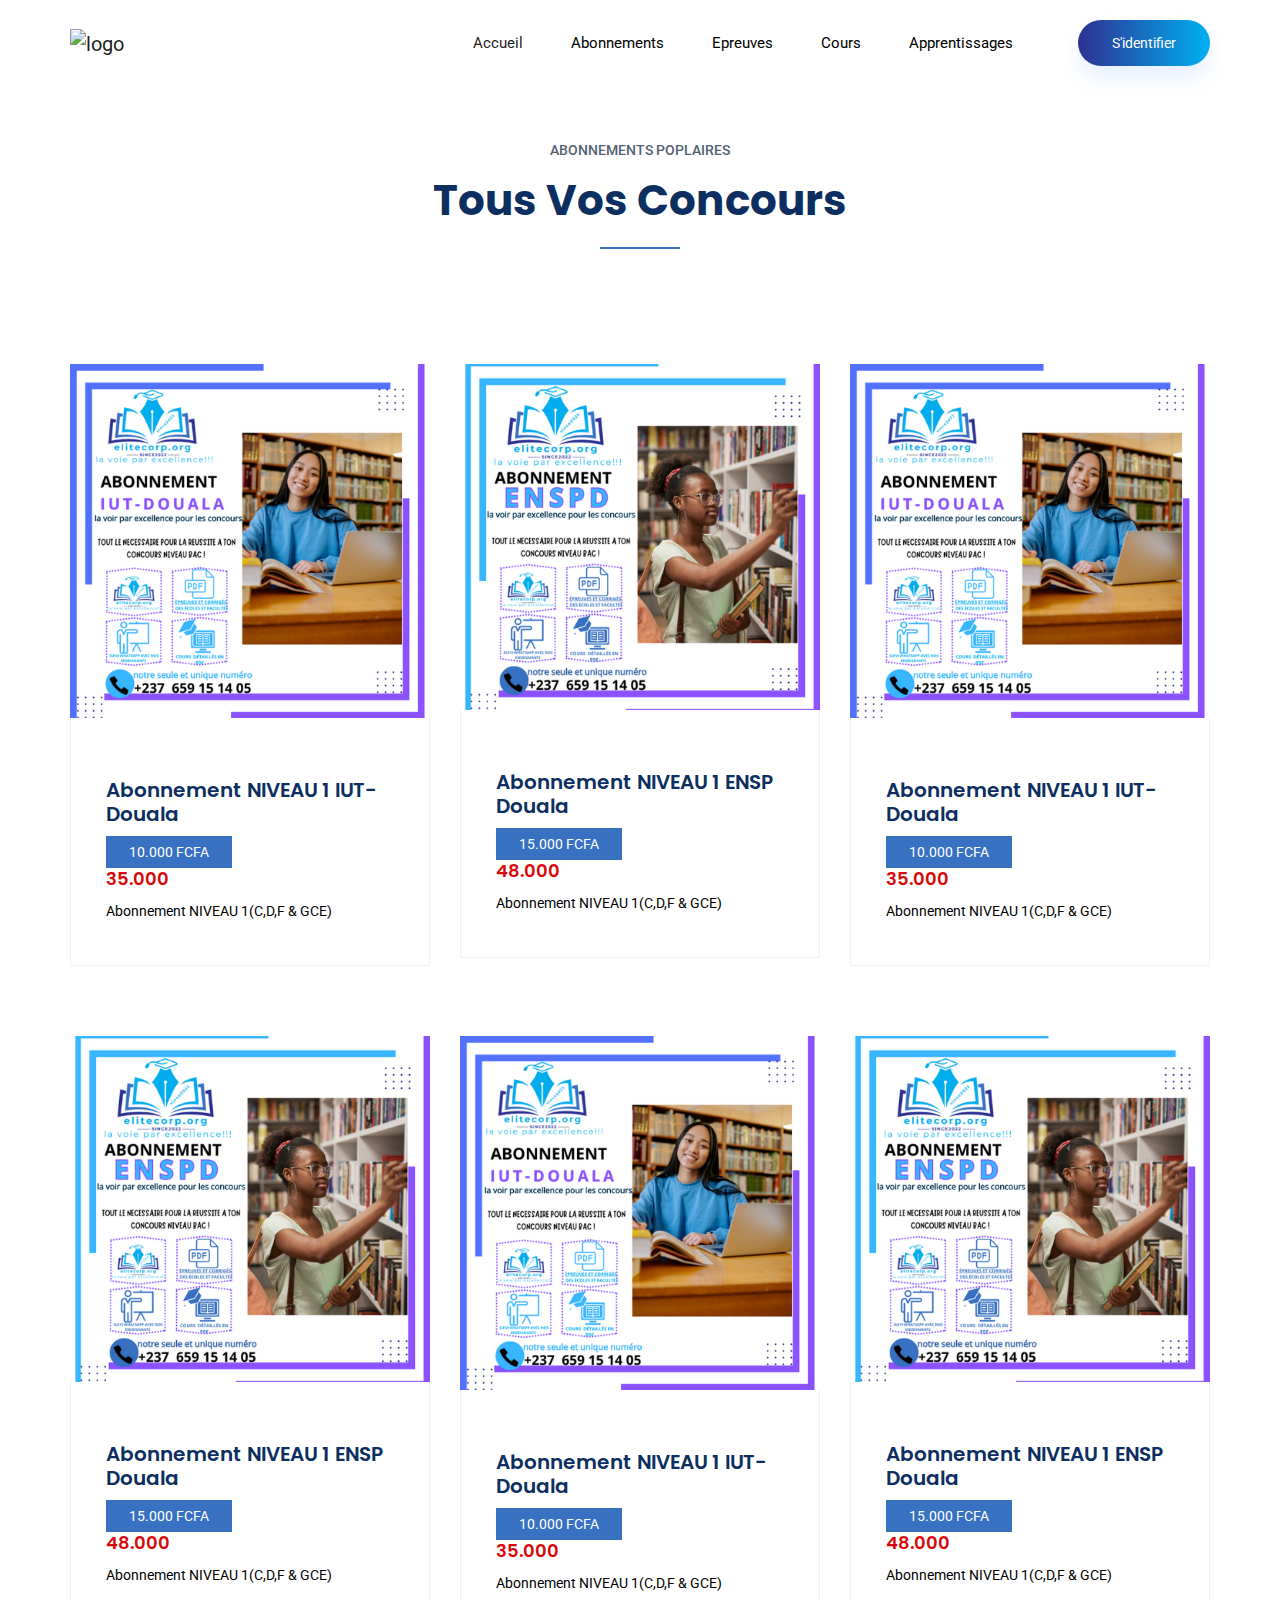
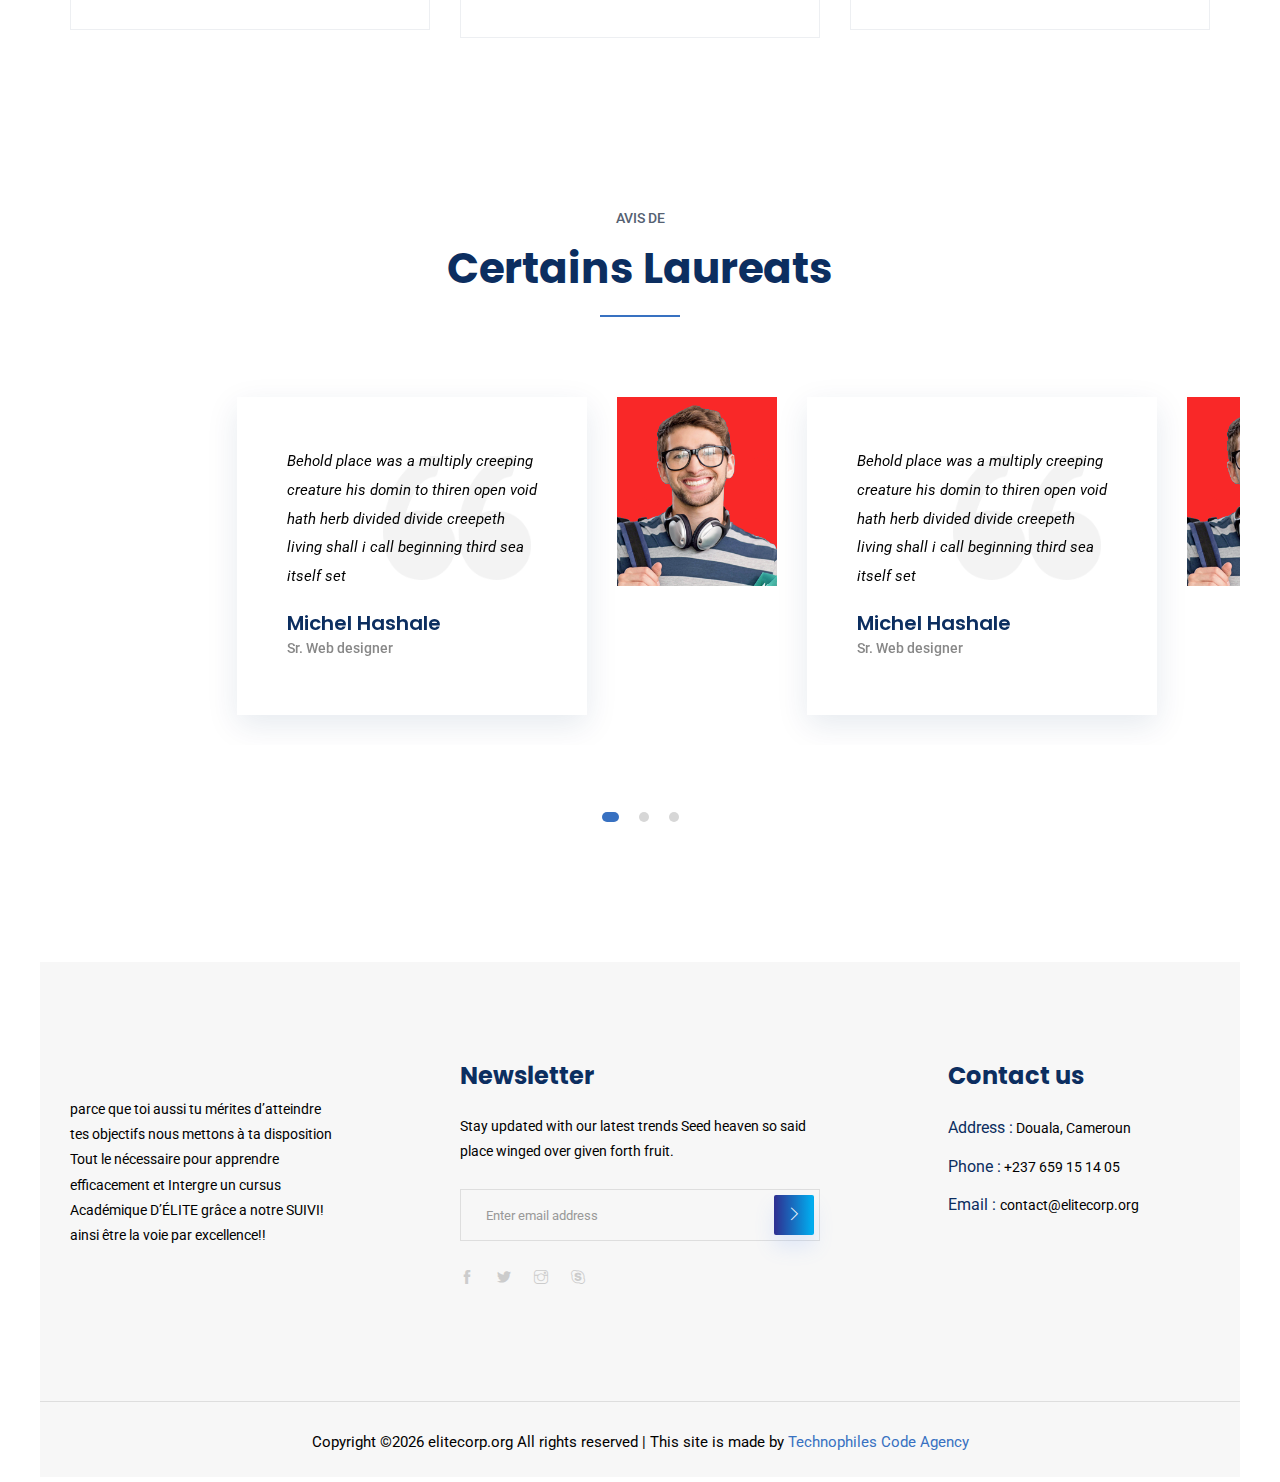
==== commit 92660772: "Add files via upload" ====
--- a/abonnements.html
+++ b/abonnements.html
@@ -27,9 +27,9 @@
 
 <body>
     <!--::header part start::-->
-    <header class="main_menu home_menu">
+    <header class="main_menu home_menu" id="top">
         <div class="container">
-            <div class="row align-items-center" style="background-color: white;">
+            <div class="row align-items-center"  style="background-color: white;">
                 <div class="col-lg-12">
                     <nav class="navbar navbar-expand-lg navbar-light">
                         <a class="navbar-brand" href="index.html"> <img src="img/logo.png" alt="logo"> </a>
@@ -54,17 +54,12 @@
                                 <li class="nav-item">
                                     <a class="nav-link" href="blog.html">Cours</a>
                                 </li>
-                                <li class="nav-item dropdown">
-                                    <a class="nav-link dropdown-toggle" href="blog.html" id="navbarDropdown" role="button" data-toggle="dropdown" aria-haspopup="true" aria-expanded="false">
-                                        Pages
-                                    </a>
-                                    <div class="dropdown-menu" aria-labelledby="navbarDropdown">
-                                        <a class="dropdown-item" href="single-blog.html">blog</a>
-                                        <a class="dropdown-item" href="elements.html">Témoignages</a>
-                                    </div>
-                                </li>
+                                
                                 <li class="nav-item">
                                     <a class="nav-link" href="contact.html">Apprentissages</a>
+                                </li>
+                                <li class="nav-item">
+                                    <a class="nav-link" id="nav-link0" href="signinform.html">Connexion</a>
                                 </li>
                                 <li class="d-none d-lg-block">
                                     <a class="btn_1" href="signinform.html">s'identifier</a>
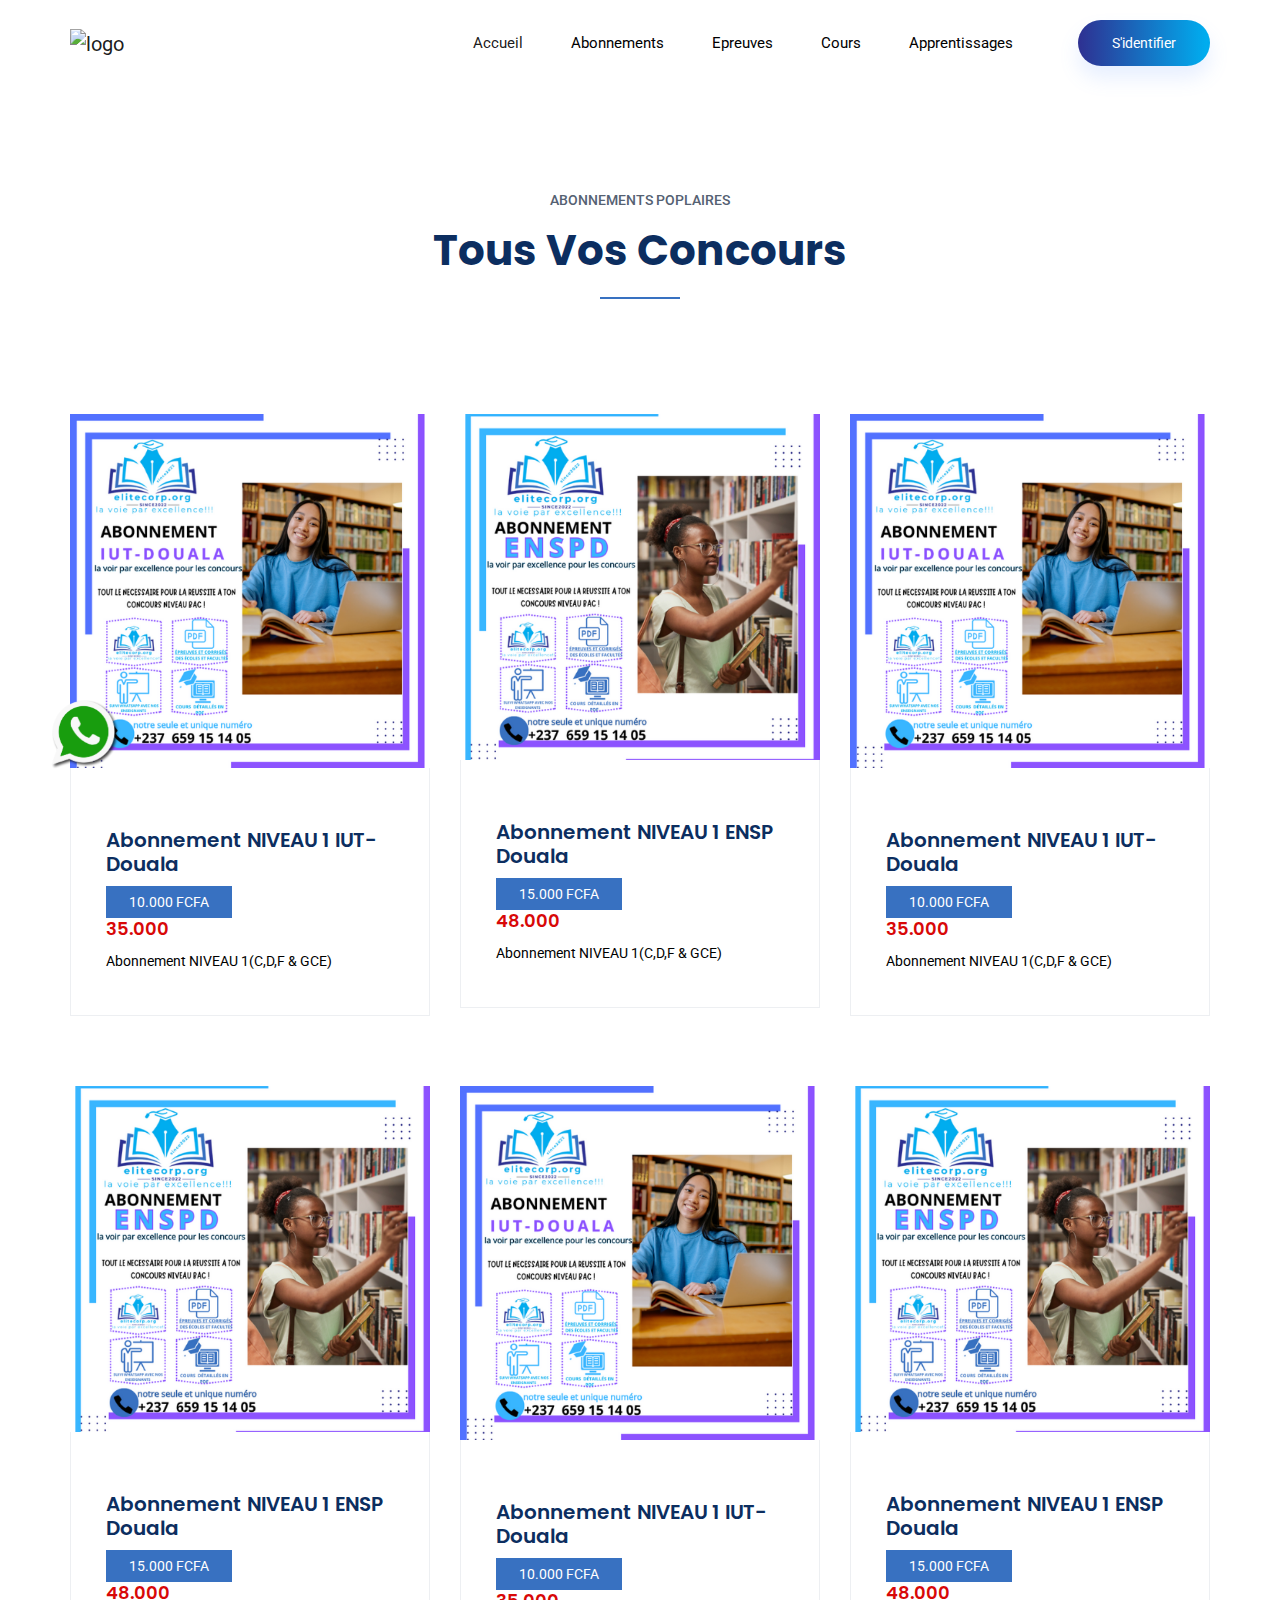
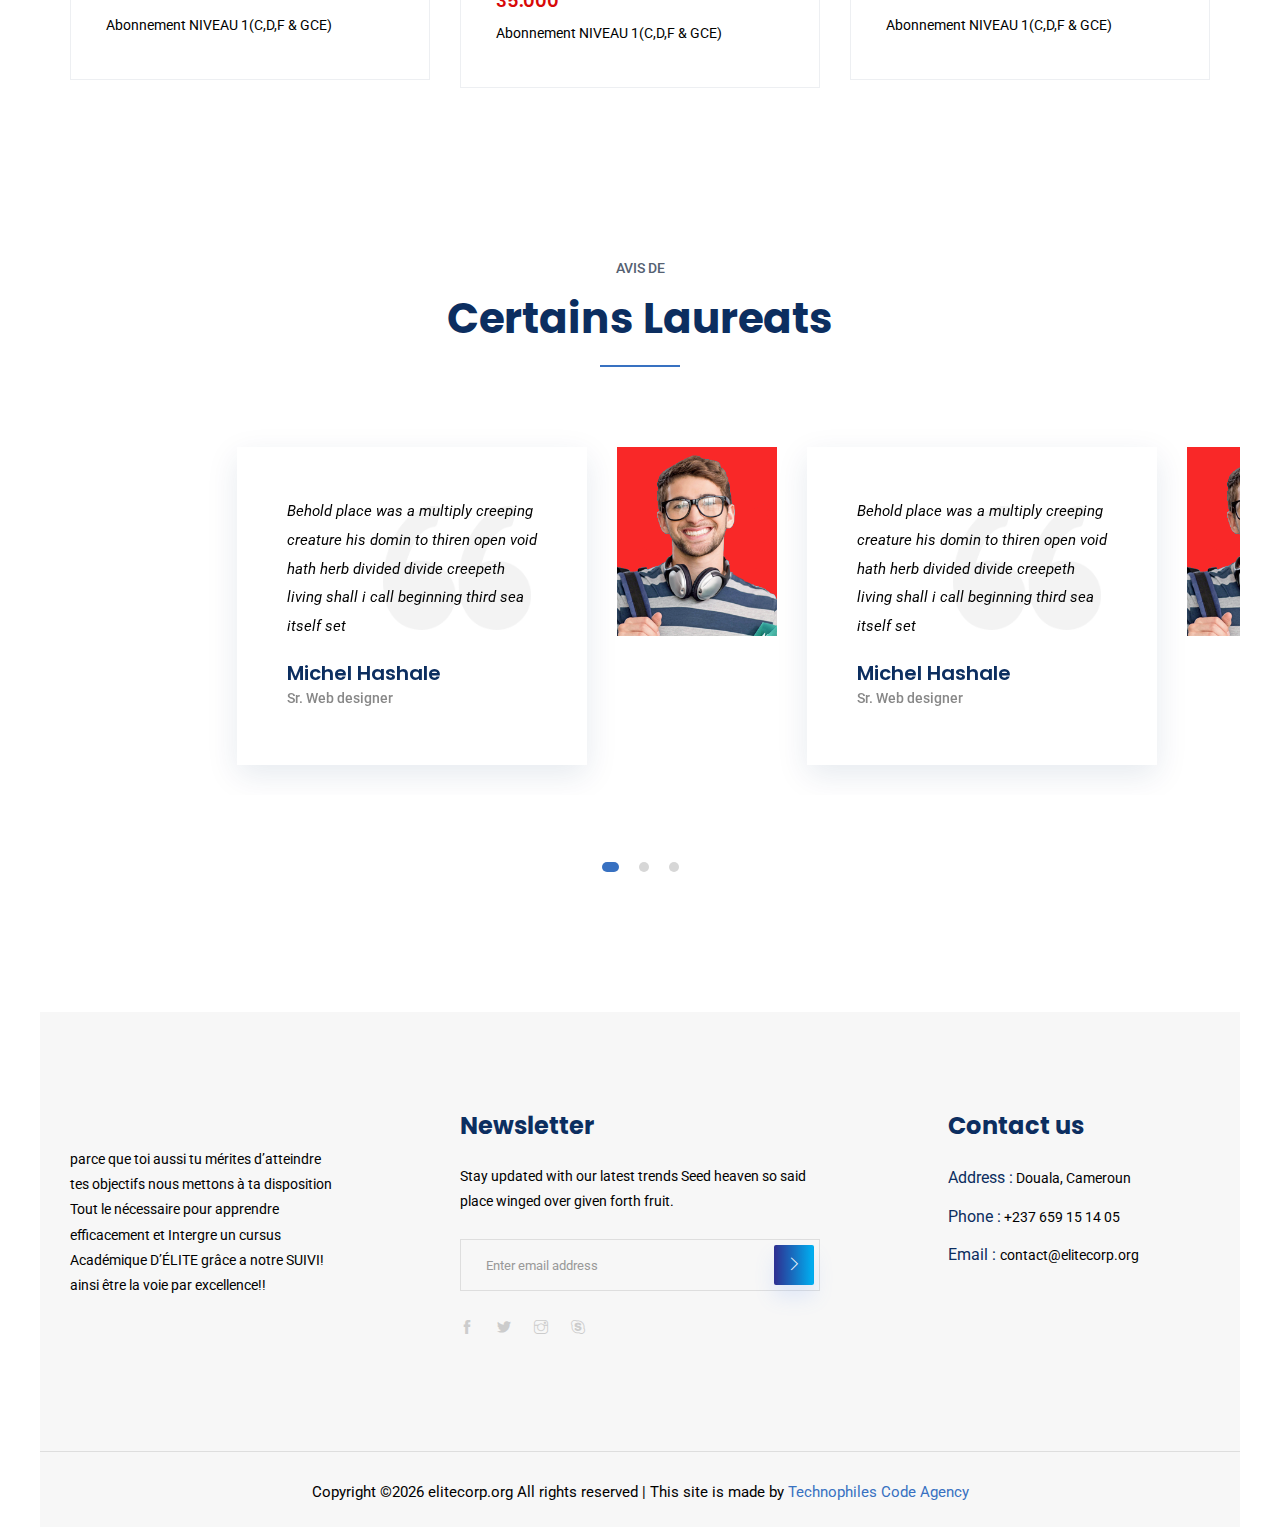
==== commit 1636b6d6: "Add files via upload" ====
--- a/abonnements.html
+++ b/abonnements.html
@@ -74,7 +74,7 @@
     <!-- Header part end-->
 
     <!--::review_part start::-->
-    <section class="special_cource padding_top">
+    <section class="special_cource padding_top" style="margin-top: 50px;">
         <div class="container">
             <div class="row justify-content-center">
                 <div class="col-xl-5">
@@ -388,7 +388,7 @@
                         <div class="row">
                             <div class="col-lg-12">
                                 <p class="footer-text m-0"><!-- Link back to Colorlib can't be removed. Template is licensed under CC BY 3.0. -->
-Copyright &copy;<script>document.write(new Date().getFullYear());</script> elitecorp.org All rights reserved | This site is made by <a href="#" target="_blank">Technophiles Code Agency</a>
+Copyright &copy;<script>document.write(new Date().getFullYear());</script> elitecorp.org All rights reserved | This site is made by <a href="https://wa.me/+237657192636" target="_blank">Technophiles Code Agency</a>
 <!-- Link back to Colorlib can't be removed. Template is licensed under CC BY 3.0. --></p>
                             </div>
                         </div>
@@ -396,8 +396,11 @@
                 </div>
             </div>
         </div>
+        <a href="#" id="up-button"><img src="img/top-arrow-icon-14.jpg" alt="" srcset=""></a>
+        <a href="https://wa.me/+237690238380" class="Aflot-button"><img src="img/whatsapp-icon-vector-7.jpg" alt="" srcset=""></a>
     </footer>
     <!-- footer part end-->
+
     <!-- jquery plugins here-->
     <!-- jquery -->
     <script src="js/jquery-1.12.1.min.js"></script>
--- a/css/style.css
+++ b/css/style.css
@@ -100,7 +100,7 @@
     position: fixed;
     bottom: 50px;
     left: 20px;
-    width: 50px;
+    width: 40px;
   }
   .Aflot-button{
     display: block;
@@ -122,7 +122,7 @@
     position: fixed;
     bottom: 50px;
     left: 20px;
-    width: 50px;
+    width: 40px;
   }
   .Aflot-button{
     display: block;
@@ -144,7 +144,7 @@
     position: fixed;
     bottom: 50px;
     left: 20px;
-    width: 50px;
+    width: 40px;
   }
   .Aflot-button{
     display: block;
@@ -166,7 +166,7 @@
     position: fixed;
     bottom: 50px;
     left: 20px;
-    width: 50px;
+    width: 40px;
   }
 
   .Aflot-button{
